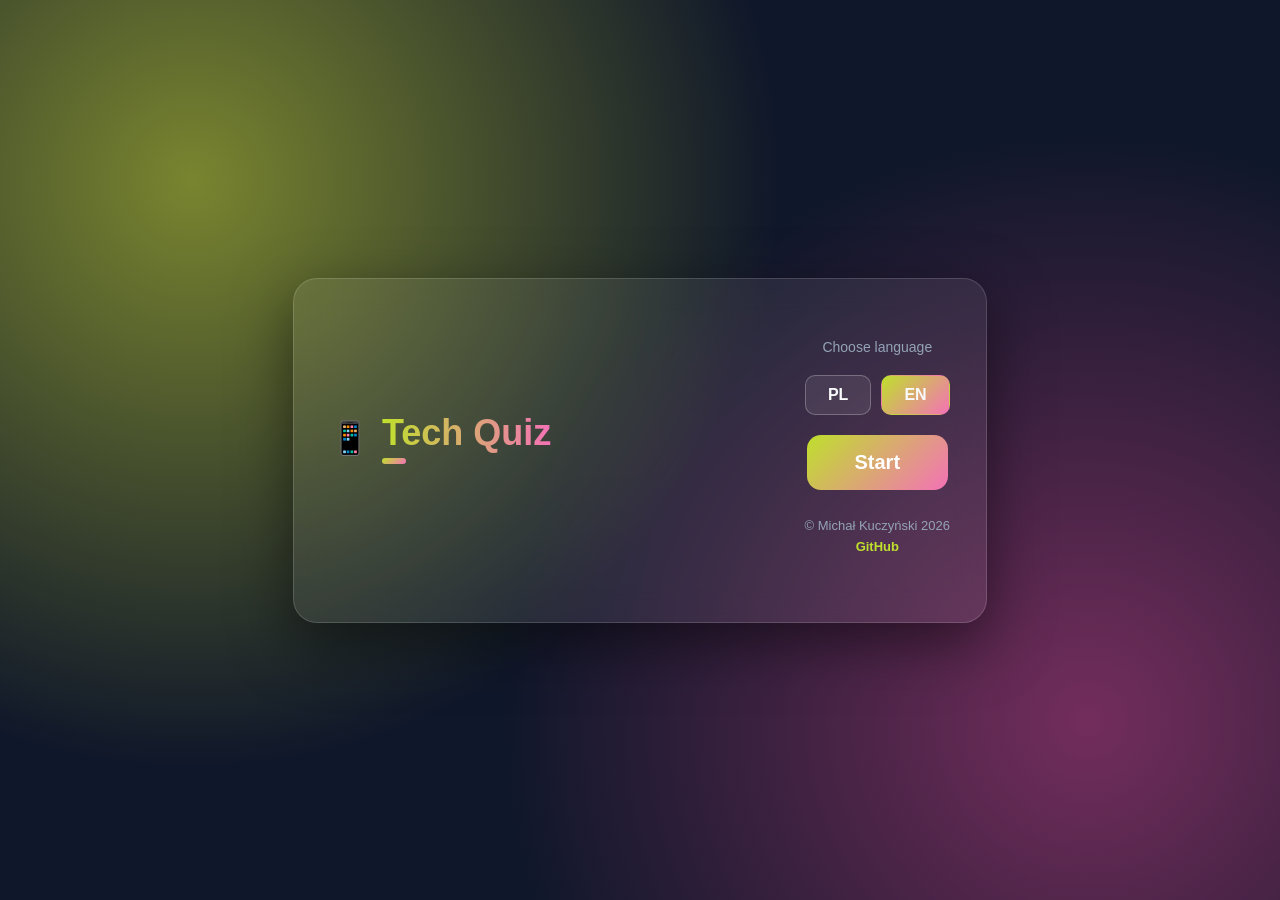
==== templates/index.html @ 8fba09e0 "Dodanie przycisku powrotu do menu głównego" ====
<!DOCTYPE html>
<!-- Informuje przeglądarkę, że to dokument HTML5 -->
<html lang="pl">
<head>
  <!-- Kodowanie znaków: dzięki temu działają polskie litery -->
  <meta charset="UTF-8">
  <!-- Dopasowuje stronę do szerokości ekranu telefonu -->
  <meta name="viewport" content="width=device-width, initial-scale=1">
  <!-- Tytuł widoczny na karcie przeglądarki -->
  <title>Quiz</title>
  <!-- Podpięcie pliku ze stylami (wygląd strony) -->
  <link rel="stylesheet" href="/static/style.css">
</head>
<body>

  <!-- Karta: główny pojemnik, w którym leży cały quiz -->
  <div class="card">

    <!-- ===== NAGŁÓWEK: logo, tytuł, licznik pytań i przyciski języka ===== -->
    <div class="top">
      <div class="logo-title">
        <!-- Ikonka telefonu obok tytułu (poza h1, żeby gradient jej nie zamalował) -->
        <span class="logo">📱</span>
        <div class="titles">
          <!-- Tytuł: tekst wpisuje JS na podstawie data-i18n (zależnie od języka) -->
          <h1 data-i18n="title"></h1>
          <!-- Liczba pytań w bazie: wypełnia JS po pobraniu danych z Flaska -->
          <p id="db-info"></p>
    </div>
   </div>
   <!-- ===== EKRAN STARTOWY: wybór języka i przycisk Start ===== -->
   <div id="start-screen">
   <!-- Napis "Wybierz język" (tekst wpisuje JS przez data-i18n) -->
   <p id="lang-label" data-i18n="chooseLang"></p>
    <!-- Przyciski języka; data-lang mówi JS, który język wybrać -->
     <div class="lang">
      <button data-lang="pl">PL</button>
     <button data-lang="en">EN</button>
  </div>
  <!-- Przycisk rozpoczynający quiz -->
  <button id="start-btn" data-i18n="start"></button>
  <!-- Stopka ekranu startowego: autor i link do GitHuba -->
<div class="footer">
  <span>© Michał Kuczyński 2026</span>
  <!-- Zamień adres w href na link do swojego repozytorium -->
  <a id="github-link" href="https://github.com/Yoshi9650"
     target="_blank" rel="noopener noreferrer">GitHub</a>
</div>
</div>
    </div>

    <!-- ===== EKRAN QUIZU: widoczny podczas gry ===== -->
    <div id="quiz" hidden>
      <!-- Przycisk pauzy (podczas pauzy jest ukryty razem z resztą quizu) -->
      <button id="pause-btn" data-i18n="pause"></button>
      <!-- Pasek postępu quizu (zewnętrzny pasek + wypełnienie, którym steruje JS) -->
      <div class="bar"><div id="bar-fill"></div></div>
      <!-- Napis "Pytanie X z Y", punkty i seria -->
      <p id="progress"></p>

      <!-- Odliczanie czasu: pasek i liczba sekund obok niego -->
      <div class="timer-row">
        <div class="timer"><div id="timer-fill"></div></div>
        <span id="timer-text"></span>
      </div>

      <!-- Treść pytania (wpisuje JS) -->
      <h2 id="question"></h2>
      <!-- Tu JS tworzy przyciski z odpowiedziami A, B, C -->
      <div id="answers"></div>

      <!-- Komunikat po odpowiedzi ("Dobrze!", "Czas minął!"); hidden = ukryty na starcie -->
      <p id="feedback" hidden></p>
      <!-- Wyjaśnienie odpowiedzi (jeśli pytanie je ma) -->
      <p id="explanation" hidden></p>
      <!-- Przycisk przejścia do następnego pytania, pokazywany po odpowiedzi -->
      <button id="next" hidden></button>
      <!-- Ekran pauzy: widoczny tylko wtedy, gdy quiz jest wstrzymany -->
      <div id="pause-screen" hidden>
       <h2 id="pause-title" data-i18n="paused"></h2>
        <button id="resume-btn" data-i18n="resume"></button>
        <!-- Powrót do menu głównego (ekran startowy z wyborem języka) -->
        <button id="restart-btn" data-i18n="restart"></button>
      </div>
    </div>

    <!-- ===== EKRAN KOŃCOWY: ukryty, JS pokazuje go po ostatnim pytaniu ===== -->
    <div id="end" hidden>
      <!-- Wynik końcowy -->
      <h2 id="result"></h2>
      <!-- Pole na imię; data-i18n-placeholder = podpowiedź w polu zależna od języka -->
      <input id="name" data-i18n-placeholder="namePlaceholder">
      <!-- Zapis wyniku do rankingu -->
      <button id="save" data-i18n="save"></button>
      <!-- Rozpoczęcie quizu od nowa -->
      <button id="again" data-i18n="again"></button>

      <!-- Ranking: lista numerowana (ol), wiersze dodaje JS -->
      <h3 data-i18n="ranking"></h3>
      <ol id="ranking"></ol>
    </div>

  </div>
  <!-- Koniec karty -->

  <!-- Skrypt na końcu body, bo musi się wykonać, gdy wszystkie elementy już istnieją -->
  <script src="/static/script.js"></script>
</body>
</html>
---- static/style.css ----
/* =====================================================
   ZMIENNE (kolory używane w całym pliku)
   Zmieniasz kolor tutaj, a zmienia się wszędzie, gdzie
   występuje var(--nazwa).
   ===================================================== */
:root {
  --tekst: #f8fafc;                 /* główny kolor tekstu (prawie biały) */
  --tekst-przyciemniony: #94a3b8;   /* tekst mniej ważny (szary) */
  --akcent-1: #bfe02c;              /* pierwszy kolor gradientu (limonkowy) */
  --akcent-2: #f472b6;              /* drugi kolor gradientu (różowy) */
  --dobry: #22c55e;                 /* zielony: dobra odpowiedź */
  --zly: #ef4444;                   /* czerwony: zła odpowiedź */
}
 
/* =====================================================
   TŁO STRONY I ROZMIESZCZENIE KARTY
   ===================================================== */
body {
  margin: 0;                  /* usuwa domyślny odstęp przeglądarki */
  min-height: 100vh;          /* strona co najmniej na całą wysokość okna */
  box-sizing: border-box;     /* padding wlicza się do wysokości, bez dodatkowego przewijania */
  padding: 24px;
  display: flex;              /* układ elastyczny, potrzebny do wyśrodkowania karty */
  align-items: center;        /* karta na środku w pionie */
  justify-content: center;    /* karta na środku w poziomie */
  font-family: "Segoe UI", Arial, sans-serif;   /* przeglądarka bierze pierwszą dostępną czcionkę */
  color: var(--tekst);
  /* Tło: dwie kolorowe poświaty (radial-gradient) na ciemnym kolorze bazowym */
  background:
    radial-gradient(circle at 15% 20%, rgba(209, 223, 52, 0.55), transparent 45%),
    radial-gradient(circle at 85% 80%, rgba(236, 72, 153, 0.45), transparent 45%),
    #0f172a;
  background-attachment: fixed;   /* tło stoi w miejscu przy przewijaniu */
}
 
/* =====================================================
   ANIMACJA WEJŚCIA
   Element wjeżdża z lekkiego przesunięcia w górę i staje się widoczny.
   Używana w wielu miejscach przez "animation: pojawianie ...".
   ===================================================== */
@keyframes pojawianie {
  from { opacity: 0; transform: translateY(15px); }
  to   { opacity: 1; transform: translateY(0); }
}
 
/* =====================================================
   KARTA (półprzezroczyste "szkło", w którym leży quiz)
   ===================================================== */
.card {
  width: 100%;
  max-width: 620px;                           /* na dużych ekranach karta nie jest szersza */
  padding: 36px;
  border-radius: 24px;                        /* zaokrąglone rogi */
  background: rgba(255, 255, 255, 0.07);      /* biały z przezroczystością 7% */
  border: 1px solid rgba(255, 255, 255, 0.15);
  backdrop-filter: blur(16px);                /* rozmywa to, co jest za kartą */
  -webkit-backdrop-filter: blur(16px);        /* wersja dla Safari */
  box-shadow: 0 20px 60px rgba(0, 0, 0, 0.5); /* cień pod kartą */
  animation: pojawianie 0.6s ease;
}
 
/* Tytuł z kolorowym gradientem w literach */
h1 {
  margin: 0 0 24px;
  font-size: 36px;
  background: linear-gradient(90deg, var(--akcent-1), var(--akcent-2));
  -webkit-background-clip: text;   /* przycina tło do kształtu liter */
  background-clip: text;
  color: transparent;              /* przezroczysty tekst, więc widać gradient */
}
 
/* =====================================================
   PASEK POSTĘPU QUIZU
   ===================================================== */
.bar {                              /* zewnętrzny, szary pasek */
  height: 10px;
  background: rgba(255, 255, 255, 0.12);
  border-radius: 999px;             /* bardzo duża wartość = całkiem okrągłe końce */
  overflow: hidden;                 /* wypełnienie nie wychodzi poza zaokrąglenie */
  margin-bottom: 14px;
}
#bar-fill {                         /* kolorowe wypełnienie, szerokością steruje JS */
  height: 100%;
  width: 0;
  background: linear-gradient(90deg, var(--akcent-1), var(--akcent-2));
  border-radius: 999px;
  transition: width 0.4s ease;      /* płynne wydłużanie paska */
}
 
/* Napis "Pytanie X z Y · punkty" */
#progress {
  color: var(--tekst-przyciemniony);
  margin: 0 0 8px;
  font-size: 14px;
}
 
/* =====================================================
   TREŚĆ PYTANIA
   ===================================================== */
#question {
  font-size: 24px;
  line-height: 1.35;                /* odstęp między liniami tekstu */
  margin: 8px 0 22px;
}
#question.anim {                    /* klasę "anim" dodaje JS przy każdym nowym pytaniu */
  animation: pojawianie 0.4s ease;
}
 
/* =====================================================
   PRZYCISKI Z ODPOWIEDZIAMI
   ===================================================== */
#answers {
  counter-reset: odp;               /* zerujemy licznik, dzięki któremu powstają litery A, B, C */
}
#answers button {
  counter-increment: odp;           /* każdy kolejny przycisk zwiększa licznik o 1 */
  display: flex;                    /* litera i tekst obok siebie */
  align-items: center;
  gap: 14px;                        /* odstęp między literą a tekstem */
  width: 100%;
  margin: 12px 0;
  padding: 14px 16px;
  font-size: 17px;
  text-align: left;
  color: var(--tekst);
  cursor: pointer;                  /* kursor w kształcie rączki */
  background: rgba(255, 255, 255, 0.07);
  border: 1px solid rgba(255, 255, 255, 0.2);
  border-radius: 14px;
  transition: background 0.2s, border-color 0.2s, transform 0.2s;  /* płynne zmiany przy najechaniu */
  animation: pojawianie 0.4s ease;
}
#answers button::before {           /* dodatkowy element przed tekstem: kółko z literą */
  content: counter(odp, upper-alpha);   /* 1 -> A, 2 -> B, 3 -> C */
  flex: none;                       /* kółko nie jest ściskane */
  width: 32px;
  height: 32px;
  display: flex;
  align-items: center;
  justify-content: center;
  border-radius: 50%;               /* 50% = idealne koło */
  font-weight: 700;
  background: linear-gradient(135deg, var(--akcent-1), var(--akcent-2));
}
#answers button:hover {             /* gdy mysz jest nad przyciskiem */
  background: rgba(255, 255, 255, 0.15);
  border-color: var(--akcent-1);
  transform: translateX(6px);       /* lekkie przesunięcie w prawo */
}
#answers button:active {            /* w momencie kliknięcia */
  transform: scale(0.98);           /* przycisk lekko się zmniejsza */
}
 
/* Kolory po udzieleniu odpowiedzi (klasy dodaje JS).
   Muszą stać PO regule :hover, żeby ją nadpisać. */
#answers button.good {
  background: rgba(34, 197, 94, 0.3);
  border-color: var(--dobry);
}
#answers button.bad {
  background: rgba(239, 68, 68, 0.3);
  border-color: var(--zly);
}
 
/* =====================================================
   EKRAN KOŃCOWY (wynik, imię, ranking)
   ===================================================== */
#result {
  font-size: 30px;
  margin-top: 0;
}
#end input {                        /* pole na imię */
  padding: 12px 14px;
  font-size: 16px;
  color: var(--tekst);
  background: rgba(255, 255, 255, 0.08);
  border: 1px solid rgba(255, 255, 255, 0.25);
  border-radius: 12px;
  margin: 0 8px 8px 0;
}
#end input::placeholder {           /* szary tekst podpowiedzi w polu */
  color: var(--tekst-przyciemniony);
}
#end button {                       /* przyciski "Zapisz wynik" i "Zagraj jeszcze raz" */
  padding: 12px 20px;
  font-size: 16px;
  color: white;
  cursor: pointer;
  border: none;
  border-radius: 12px;
  background: linear-gradient(135deg, var(--akcent-1), var(--akcent-2));
  transition: transform 0.2s, filter 0.2s;
}
#end button:hover {
  transform: translateY(-2px);      /* przycisk unosi się o 2 px */
  filter: brightness(1.1);          /* i robi się odrobinę jaśniejszy */
}
 
#ranking {
  padding-left: 22px;               /* miejsce na numery listy */
}
#ranking li {
  padding: 8px 0;
  border-bottom: 1px solid rgba(255, 255, 255, 0.1);   /* cienka linia między wynikami */
}
 
/* =====================================================
   PRZYCISK "DALEJ"
   ===================================================== */
#next {
  display: block;
  margin-top: 20px;
  margin-left: auto;                /* auto przesuwa przycisk na prawą stronę */
  padding: 12px 24px;
  font-size: 16px;
  color: white;
  cursor: pointer;
  border: none;
  border-radius: 12px;
  background: linear-gradient(135deg, var(--akcent-1), var(--akcent-2));
  transition: transform 0.2s, filter 0.2s;
  animation: pojawianie 0.3s ease;
}
#next:hover {
  transform: translateY(-2px);
  filter: brightness(1.1);
}
/* display: block nadpisuje atrybut hidden, więc trzeba go przywrócić ręcznie */
#next[hidden] {
  display: none;
}
 
/* =====================================================
   PASEK CZASU I WYŚWIETLACZ SEKUND
   ===================================================== */
.timer {                            /* zewnętrzny pasek czasu */
  height: 6px;
  background: rgba(255, 255, 255, 0.12);
  border-radius: 999px;
  overflow: hidden;
  margin-bottom: 16px;
}
#timer-fill {                       /* wypełnienie, szerokością steruje JS co 0,1 s */
  height: 100%;
  width: 100%;
  background: var(--akcent-2);
  border-radius: 999px;
  transition: width 0.1s linear;    /* linear = równomierne zmniejszanie bez rozpędzania */
}
 
/* =====================================================
   WYJAŚNIENIE ODPOWIEDZI
   ===================================================== */
#explanation {
  margin: 16px 0 0;
  padding: 12px 14px;
  border-radius: 12px;
  background: rgba(255, 255, 255, 0.08);
  border-left: 4px solid var(--akcent-1);   /* kolorowy pasek z lewej strony */
  animation: pojawianie 0.3s ease;
}
#explanation[hidden] {              /* ten sam powód co przy #next[hidden] */
  display: none;
}
 
/* Wiersz z paskiem czasu i liczbą sekund obok niego */
.timer-row {
  display: flex;
  align-items: center;
  gap: 12px;
  margin-bottom: 16px;
}
.timer-row .timer {                 /* pasek zajmuje całe wolne miejsce, odstęp robi .timer-row */
  flex: 1;
  margin-bottom: 0;
}
#timer-text {                       /* liczba sekund */
  min-width: 48px;
  text-align: right;
  font-weight: 700;
  font-variant-numeric: tabular-nums;   /* cyfry o stałej szerokości, więc tekst nie "skacze" */
}
#timer-fill.low {                   /* klasę "low" dodaje JS przy 5 s i mniej */
  background: var(--zly);
}
 
/* =====================================================
   KOMUNIKAT PO ODPOWIEDZI ("Dobrze!", "Czas minął!")
   ===================================================== */
#feedback {
  margin: 16px 0 0;
  font-size: 18px;
  font-weight: 600;
  animation: pojawianie 0.3s ease;
}
#feedback.good { color: #86efac; }   /* jasnozielony */
#feedback.bad  { color: #fca5a5; }   /* jasnoczerwony */
#feedback[hidden] {
  display: none;
}
 
/* =====================================================
   NAGŁÓWEK: tytuł po lewej, przyciski języka po prawej
   ===================================================== */
.top {
  display: flex;
  align-items: center;
  justify-content: space-between;   /* rozsuwa elementy na dwa końce */
  margin-bottom: 24px;
}
.top h1 {
  margin: 0;
}
 
/* Przyciski wyboru języka */
.lang {
  display: flex;
  gap: 6px;
}
.lang button {
  padding: 6px 12px;
  font-size: 14px;
  font-weight: 700;
  color: var(--tekst);
  cursor: pointer;
  background: rgba(255, 255, 255, 0.08);
  border: 1px solid rgba(255, 255, 255, 0.25);
  border-radius: 10px;
  transition: background 0.2s, border-color 0.2s;
}
.lang button:hover {
  background: rgba(255, 255, 255, 0.18);
}
.lang button.active {               /* aktualnie wybrany język (klasę dodaje JS) */
  background: linear-gradient(135deg, var(--akcent-1), var(--akcent-2));
  border-color: transparent;
}
 
/* Logo (telefon) obok bloku z tytułem */
.logo-title {
  display: flex;
  align-items: center;
  gap: 12px;
}
.logo {
  font-size: 32px;
}
 
/* Tytuł i plakietka z liczbą pytań jeden pod drugim */
.titles {
  display: flex;
  flex-direction: column;           /* elementy w kolumnie zamiast w rzędzie */
  gap: 4px;
}
.titles h1 {
  margin: 0;
}
 
/* Plakietka z liczbą pytań w bazie */
#db-info {
  margin: 0;
  width: fit-content;               /* szerokość dopasowana do napisu */
  padding: 3px 12px;
  font-size: 13px;
  font-weight: 700;
  color: white;
  border-radius: 999px;             /* kształt pigułki */
  background: linear-gradient(135deg, var(--akcent-1), var(--akcent-2));
}

/* =====================================================
   EKRAN STARTOWY
   ===================================================== */
#start-screen {
  display: flex;
  flex-direction: column;     /* elementy jeden pod drugim */
  align-items: center;        /* wyśrodkowane w poziomie */
  gap: 20px;
  padding: 24px 0 8px;
  animation: pojawianie 0.4s ease;
}
/* display: flex nadpisuje atrybut hidden, więc trzeba go przywrócić ręcznie */
#start-screen[hidden] {
  display: none;
}

/* Napis "Wybierz język" */
#lang-label {
  margin: 0;
  font-size: 14px;
  color: var(--tekst-przyciemniony);
}

/* Przyciski języka na ekranie startowym są większe niż w dawnym nagłówku */
#start-screen .lang {
  gap: 10px;
}
#start-screen .lang button {
  padding: 10px 22px;
  font-size: 16px;
}

/* Duży przycisk Start */
#start-btn, #resume-btn {
  padding: 16px 48px;
  font-size: 20px;
  font-weight: 700;
  color: white;
  cursor: pointer;
  border: none;
  border-radius: 14px;
  background: linear-gradient(135deg, var(--akcent-1), var(--akcent-2));
  transition: transform 0.2s, filter 0.2s;
}
#start-btn:hover, #resume-btn:hover {
  transform: translateY(-2px) scale(1.03);   /* unosi się i lekko rośnie */
  filter: brightness(1.1);                   /* robi się jaśniejszy */
}

/* =====================================================
   PAUZA
   ===================================================== */

/* Mały przycisk pauzy w prawym górnym rogu quizu */
#pause-btn {
  display: block;
  margin: 0 0 16px auto;          /* auto przesuwa przycisk na prawą stronę */
  padding: 6px 14px;
  font-size: 14px;
  font-weight: 700;
  color: var(--tekst);
  cursor: pointer;
  background: rgba(255, 255, 255, 0.08);
  border: 1px solid rgba(255, 255, 255, 0.25);
  border-radius: 10px;
  transition: background 0.2s;
}
#pause-btn:hover {
  background: rgba(255, 255, 255, 0.18);
}

/* Gdy quiz ma klasę "paused" (dodaje ją JS), ukrywamy wszystko oprócz ekranu pauzy.
   Dzięki temu nie widać pytania ani odpowiedzi. */
#quiz.paused > *:not(#pause-screen) {
  display: none;
}

/* Ekran pauzy */
#pause-screen {
  display: flex;
  flex-direction: column;
  align-items: center;
  gap: 16px;
  padding: 40px 0;
  animation: pojawianie 0.3s ease;
}
#pause-screen[hidden] {            /* display: flex nadpisuje hidden, więc przywracamy je ręcznie */
  display: none;
}
#pause-title {
  margin: 0;
  font-size: 28px;
}

/* =====================================================
   STOPKA EKRANU STARTOWEGO (autor i link do GitHuba)
   ===================================================== */
.footer {
  display: flex;
  flex-direction: column;
  align-items: center;
  gap: 6px;
  margin-top: 8px;
  font-size: 13px;
  color: var(--tekst-przyciemniony);
}
.footer a {
  color: var(--akcent-1);
  font-weight: 700;
  text-decoration: none;
}
.footer a:hover {
  text-decoration: underline;     /* podkreślenie po najechaniu */
}

/* Przycisk powrotu do menu w pauzie (sama ramka, żeby nie przyćmiewał "Wznów") */
#restart-btn {
  padding: 10px 28px;
  font-size: 16px;
  font-weight: 700;
  color: var(--tekst);
  cursor: pointer;
  background: rgba(255, 255, 255, 0.08);
  border: 1px solid rgba(255, 255, 255, 0.25);
  border-radius: 12px;
  transition: background 0.2s, border-color 0.2s;
}
#restart-btn:hover {
  background: rgba(255, 255, 255, 0.18);
  border-color: var(--zly);
}
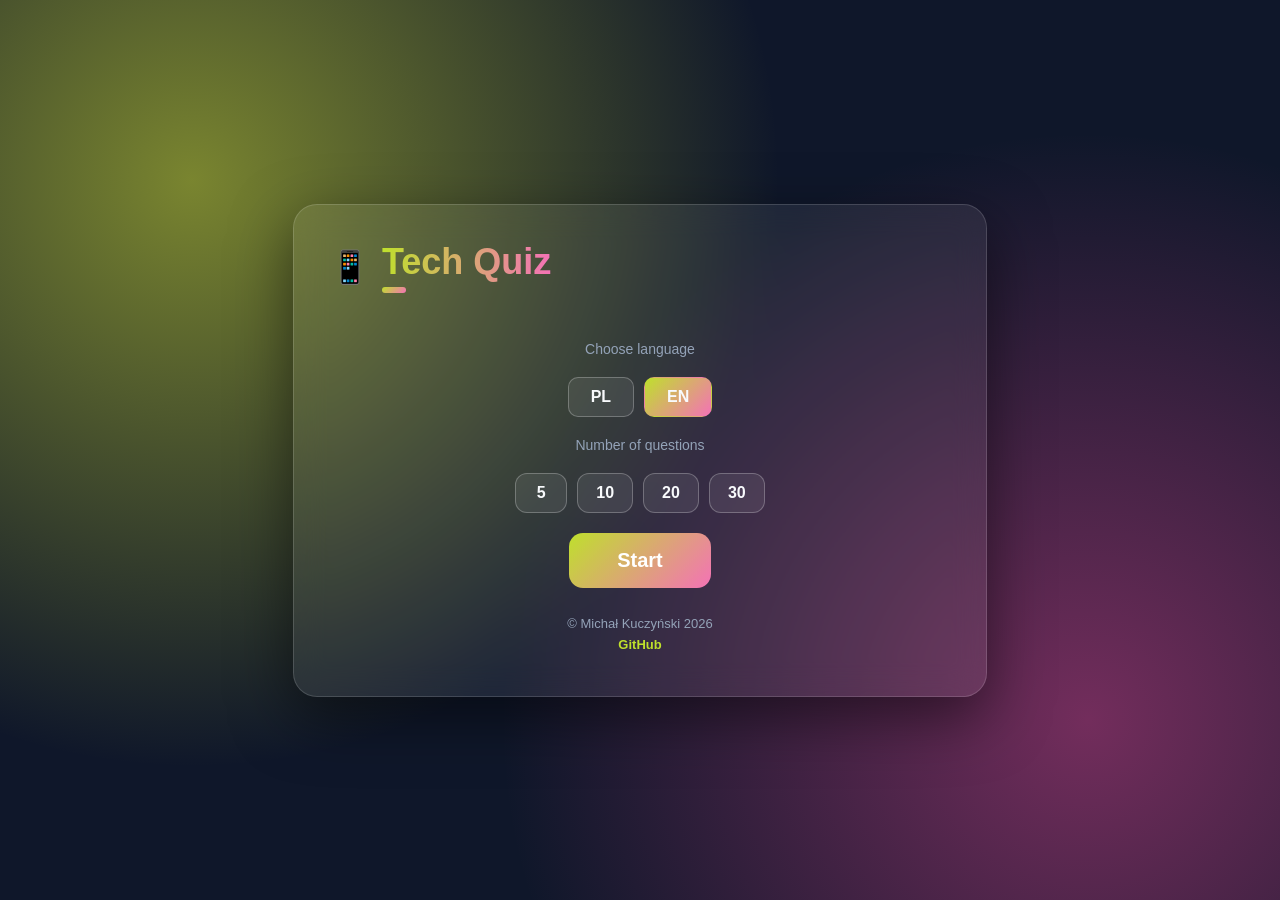
==== commit d781dccd: "Dodanie pakietów pytań (5, 10, 20, 30)" ====
--- a/templates/index.html
+++ b/templates/index.html
@@ -16,43 +16,57 @@
   <!-- Karta: główny pojemnik, w którym leży cały quiz -->
   <div class="card">
 
-    <!-- ===== NAGŁÓWEK: logo, tytuł, licznik pytań i przyciski języka ===== -->
+    <!-- ===== NAGŁÓWEK: logo, tytuł wybranego quizu i liczba pytań w bazie ===== -->
     <div class="top">
       <div class="logo-title">
         <!-- Ikonka telefonu obok tytułu (poza h1, żeby gradient jej nie zamalował) -->
         <span class="logo">📱</span>
         <div class="titles">
-          <!-- Tytuł: tekst wpisuje JS na podstawie data-i18n (zależnie od języka) -->
-          <h1 data-i18n="title"></h1>
-          <!-- Liczba pytań w bazie: wypełnia JS po pobraniu danych z Flaska -->
+          <!-- Tytuł: wpisuje JS (nazwa wybranego quizu w wybranym języku) -->
+          <h1 id="main-title" data-i18n="title"></h1>
+          <!-- Liczba pytań w bazie wybranego quizu: wypełnia JS -->
           <p id="db-info"></p>
+        </div>
+      </div>
     </div>
-   </div>
-   <!-- ===== EKRAN STARTOWY: wybór języka i przycisk Start ===== -->
-   <div id="start-screen">
-   <!-- Napis "Wybierz język" (tekst wpisuje JS przez data-i18n) -->
-   <p id="lang-label" data-i18n="chooseLang"></p>
-    <!-- Przyciski języka; data-lang mówi JS, który język wybrać -->
-     <div class="lang">
-      <button data-lang="pl">PL</button>
-     <button data-lang="en">EN</button>
-  </div>
-  <!-- Przycisk rozpoczynający quiz -->
-  <button id="start-btn" data-i18n="start"></button>
-  <!-- Stopka ekranu startowego: autor i link do GitHuba -->
-<div class="footer">
-  <span>© Michał Kuczyński 2026</span>
-  <!-- Zamień adres w href na link do swojego repozytorium -->
-  <a id="github-link" href="https://github.com/Yoshi9650"
-     target="_blank" rel="noopener noreferrer">GitHub</a>
-</div>
-</div>
+
+    <!-- ===== EKRAN STARTOWY: język, quiz, liczba pytań i przycisk Start ===== -->
+    <div id="start-screen">
+      <!-- Wybór języka; data-lang mówi JS, który język wybrać -->
+      <p id="lang-label" data-i18n="chooseLang"></p>
+      <div class="lang">
+        <button data-lang="pl">PL</button>
+        <button data-lang="en">EN</button>
+      </div>
+
+      <!-- Wybór quizu: ukryty, dopóki jest tylko jeden quiz.
+           Przyciski dodaje JS na podstawie listy z serwera (/api/quizzes) -->
+      <div id="quiz-picker" hidden>
+        <p data-i18n="chooseQuiz"></p>
+        <div id="quiz-buttons" class="choices"></div>
+      </div>
+
+      <!-- Wybór liczby pytań (5, 10, 20, 30); przyciski dodaje JS -->
+      <p data-i18n="choosePack"></p>
+      <div id="pack-buttons" class="choices"></div>
+
+      <!-- Przycisk rozpoczynający quiz -->
+      <button id="start-btn" data-i18n="start"></button>
+
+      <!-- Stopka: autor i link do GitHuba -->
+      <div class="footer">
+        <span>© Michał Kuczyński 2026</span>
+        <!-- Zamień adres w href na link do swojego repozytorium -->
+        <a id="github-link" href="https://github.com/TWOJ-LOGIN/TWOJ-REPO"
+           target="_blank" rel="noopener noreferrer">GitHub</a>
+      </div>
     </div>
 
     <!-- ===== EKRAN QUIZU: widoczny podczas gry ===== -->
     <div id="quiz" hidden>
-      <!-- Przycisk pauzy (podczas pauzy jest ukryty razem z resztą quizu) -->
+      <!-- Przycisk pauzy (podczas pauzy ukryty razem z resztą quizu) -->
       <button id="pause-btn" data-i18n="pause"></button>
+
       <!-- Pasek postępu quizu (zewnętrzny pasek + wypełnienie, którym steruje JS) -->
       <div class="bar"><div id="bar-fill"></div></div>
       <!-- Napis "Pytanie X z Y", punkty i seria -->
@@ -69,17 +83,18 @@
       <!-- Tu JS tworzy przyciski z odpowiedziami A, B, C -->
       <div id="answers"></div>
 
-      <!-- Komunikat po odpowiedzi ("Dobrze!", "Czas minął!"); hidden = ukryty na starcie -->
+      <!-- Komunikat po odpowiedzi; hidden = ukryty na starcie -->
       <p id="feedback" hidden></p>
       <!-- Wyjaśnienie odpowiedzi (jeśli pytanie je ma) -->
       <p id="explanation" hidden></p>
       <!-- Przycisk przejścia do następnego pytania, pokazywany po odpowiedzi -->
       <button id="next" hidden></button>
+
       <!-- Ekran pauzy: widoczny tylko wtedy, gdy quiz jest wstrzymany -->
       <div id="pause-screen" hidden>
-       <h2 id="pause-title" data-i18n="paused"></h2>
+        <h2 id="pause-title" data-i18n="paused"></h2>
         <button id="resume-btn" data-i18n="resume"></button>
-        <!-- Powrót do menu głównego (ekran startowy z wyborem języka) -->
+        <!-- Powrót do menu głównego (ekran startowy) -->
         <button id="restart-btn" data-i18n="restart"></button>
       </div>
     </div>
@@ -90,13 +105,14 @@
       <h2 id="result"></h2>
       <!-- Pole na imię; data-i18n-placeholder = podpowiedź w polu zależna od języka -->
       <input id="name" data-i18n-placeholder="namePlaceholder">
-      <!-- Zapis wyniku do rankingu -->
+      <!-- Zapis wyniku do rankingu (można zapisać tylko raz na partię) -->
       <button id="save" data-i18n="save"></button>
-      <!-- Rozpoczęcie quizu od nowa -->
+      <!-- Powrót do ekranu startowego -->
       <button id="again" data-i18n="again"></button>
 
-      <!-- Ranking: lista numerowana (ol), wiersze dodaje JS -->
-      <h3 data-i18n="ranking"></h3>
+      <!-- Ranking: nagłówek z liczbą pytań pakietu, zakładki pakietów i lista wyników -->
+      <h3 id="rank-title"></h3>
+      <div id="rank-tabs" class="choices"></div>
       <ol id="ranking"></ol>
     </div>
 
@@ -106,4 +122,4 @@
   <!-- Skrypt na końcu body, bo musi się wykonać, gdy wszystkie elementy już istnieją -->
   <script src="/static/script.js"></script>
 </body>
-</html>+</html>
--- a/static/style.css
+++ b/static/style.css
@@ -498,4 +498,108 @@
 #restart-btn:hover {
   background: rgba(255, 255, 255, 0.18);
   border-color: var(--zly);
+}
+
+/* Zablokowany formularz zapisu (po zapisaniu wyniku) */
+#end input:disabled {
+  opacity: 0.6;
+  cursor: not-allowed;       /* kursor w kształcie zakazu */
+}
+#end button:disabled,
+#end button:disabled:hover {
+  opacity: 0.6;
+  cursor: not-allowed;
+  transform: none;           /* wyłącza efekt unoszenia z :hover */
+  filter: none;
+}
+
+/* =====================================================
+   WYBÓR QUIZU I PAKIETU PYTAŃ (ekran startowy)
+   oraz ZAKŁADKI PAKIETÓW nad tabelą wyników
+   ===================================================== */
+ 
+/* Wybór quizu: napis + przyciski jeden pod drugim */
+#quiz-picker {
+  display: flex;
+  flex-direction: column;
+  align-items: center;
+  gap: 10px;
+}
+#quiz-picker[hidden] {             /* display: flex nadpisuje hidden, więc przywracamy je ręcznie */
+  display: none;
+}
+ 
+/* Napisy nad wyborem (język, quiz, liczba pytań) */
+#start-screen p {
+  margin: 0;
+  font-size: 14px;
+  color: var(--tekst-przyciemniony);
+}
+ 
+/* Rząd przycisków wyboru (quiz, pakiet, zakładki rankingu) */
+.choices {
+  display: flex;
+  flex-wrap: wrap;                 /* na wąskim ekranie przyciski przechodzą do nowej linii */
+  justify-content: center;
+  gap: 10px;
+}
+ 
+/* Wygląd przycisku wyboru.
+   Drugi selektor (#end .choices button) jest potrzebny, bo reguła "#end button"
+   z ekranu końcowego ma wyższy priorytet i bez niego zakładki wyglądałyby jak duże przyciski. */
+.choices button,
+#end .choices button {
+  min-width: 52px;
+  padding: 10px 18px;
+  font-size: 16px;
+  font-weight: 700;
+  color: var(--tekst);
+  cursor: pointer;
+  background: rgba(255, 255, 255, 0.08);
+  border: 1px solid rgba(255, 255, 255, 0.25);
+  border-radius: 12px;
+  transition: background 0.2s, border-color 0.2s, transform 0.2s;
+}
+ 
+/* Najechanie myszką (tylko na przyciskach, które nie są wyłączone) */
+.choices button:hover:not(:disabled),
+#end .choices button:hover:not(:disabled) {
+  background: rgba(255, 255, 255, 0.18);
+  transform: translateY(-2px);
+  filter: none;
+}
+ 
+/* Wybrana opcja: gradient jak w przycisku języka */
+.choices button.active,
+#end .choices button.active {
+  background: linear-gradient(135deg, var(--akcent-1), var(--akcent-2));
+  border-color: transparent;
+}
+ 
+/* Opcja niedostępna (np. pakiet większy niż liczba pytań w quizie) */
+.choices button:disabled,
+#end .choices button:disabled {
+  opacity: 0.35;
+  cursor: not-allowed;
+}
+ 
+/* Zakładki pakietów nad tabelą wyników: wyrównane do lewej, mniejsze */
+#rank-tabs {
+  justify-content: flex-start;
+  margin: 8px 0 12px;
+}
+#end #rank-tabs button {
+  padding: 6px 14px;
+  font-size: 14px;
+}
+ 
+/* Nagłówek tabeli wyników */
+#rank-title {
+  margin: 20px 0 0;
+}
+ 
+/* Informacja, gdy w danym pakiecie nie ma jeszcze wyników */
+#ranking li.empty {
+  list-style: none;                /* bez numeru przy komunikacie */
+  color: var(--tekst-przyciemniony);
 }
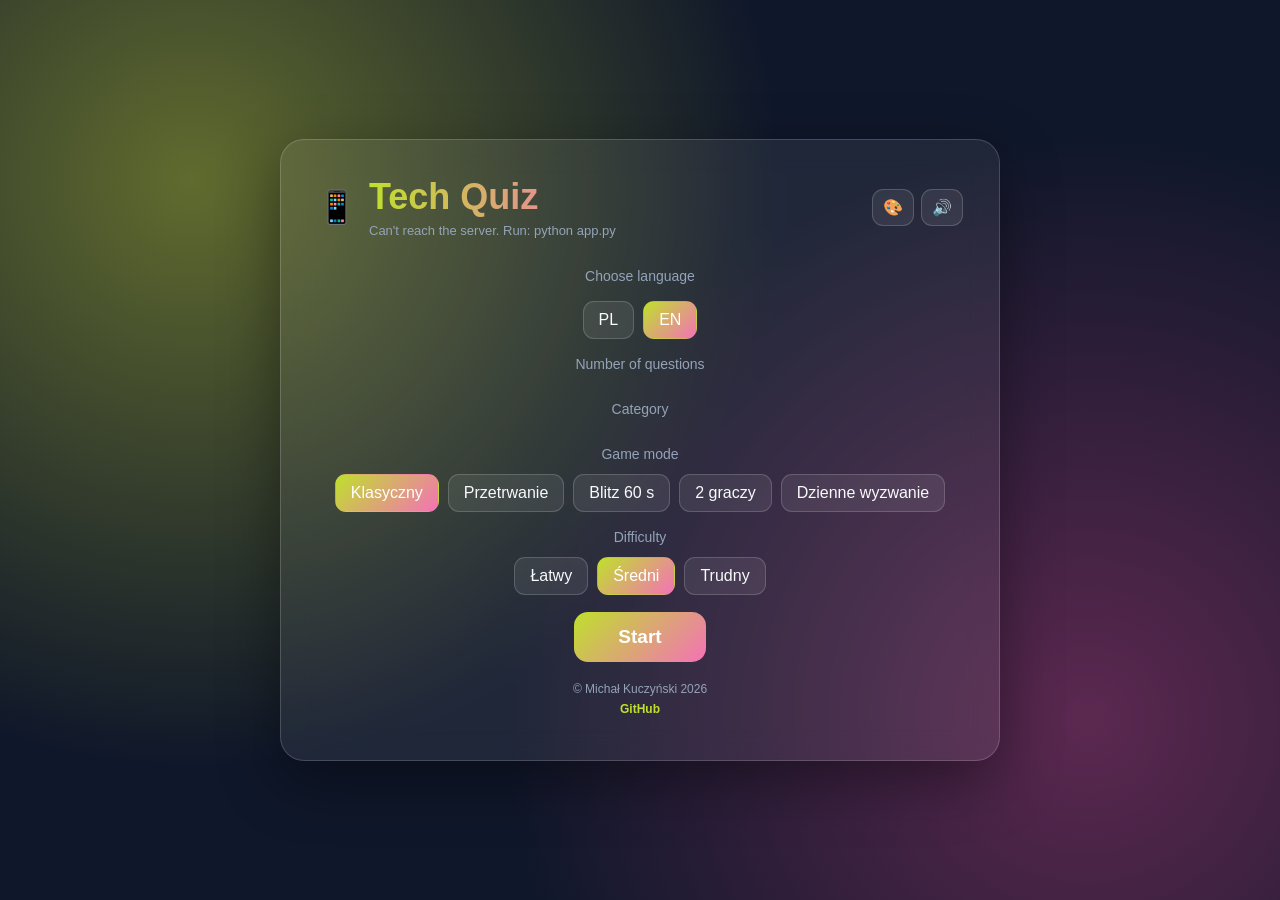
==== commit c7444a18: "Całkowita rekonstrukcja kodu dodającego nowe funkcje" ====
--- a/templates/index.html
+++ b/templates/index.html
@@ -1,125 +1,220 @@
 <!DOCTYPE html>
-<!-- Informuje przeglądarkę, że to dokument HTML5 -->
 <html lang="pl">
-<head>
-  <!-- Kodowanie znaków: dzięki temu działają polskie litery -->
-  <meta charset="UTF-8">
-  <!-- Dopasowuje stronę do szerokości ekranu telefonu -->
-  <meta name="viewport" content="width=device-width, initial-scale=1">
-  <!-- Tytuł widoczny na karcie przeglądarki -->
-  <title>Quiz</title>
-  <!-- Podpięcie pliku ze stylami (wygląd strony) -->
-  <link rel="stylesheet" href="/static/style.css">
-</head>
-<body>
-
-  <!-- Karta: główny pojemnik, w którym leży cały quiz -->
+ <head>
+  <meta charset="utf-8"/>
+  <meta content="width=device-width, initial-scale=1" name="viewport"/>
+  <meta content="#111827" name="theme-color"/>
+  <title>
+   Quiz
+  </title>
+  <link href="/static/style.css" rel="stylesheet"/>
+ </head>
+ <body>
   <div class="card">
-
-    <!-- ===== NAGŁÓWEK: logo, tytuł wybranego quizu i liczba pytań w bazie ===== -->
-    <div class="top">
-      <div class="logo-title">
-        <!-- Ikonka telefonu obok tytułu (poza h1, żeby gradient jej nie zamalował) -->
-        <span class="logo">📱</span>
-        <div class="titles">
-          <!-- Tytuł: wpisuje JS (nazwa wybranego quizu w wybranym języku) -->
-          <h1 id="main-title" data-i18n="title"></h1>
-          <!-- Liczba pytań w bazie wybranego quizu: wypełnia JS -->
-          <p id="db-info"></p>
-        </div>
+   <header class="top">
+    <div class="logo-title">
+     <span class="logo">
+      📱
+     </span>
+     <div class="titles">
+      <h1 data-i18n="title" id="main-title">
+       Quiz o technologii
+      </h1>
+      <p id="db-info">
+      </p>
+     </div>
+    </div>
+    <div class="top-actions">
+     <button class="small-btn" id="theme-btn" title="Motyw" type="button">
+      🎨
+     </button>
+     <button class="small-btn" id="sound-btn" title="D&zacute;wi&eogon;k" type="button">
+      🔊
+     </button>
+    </div>
+   </header>
+   <section id="start-screen">
+    <p data-i18n="chooseLang" id="lang-label">
+     Wybierz j&eogon;zyk
+    </p>
+    <div class="lang">
+     <button data-lang="pl" type="button">
+      PL
+     </button>
+     <button data-lang="en" type="button">
+      EN
+     </button>
+    </div>
+    <div hidden="" id="quiz-picker">
+     <p data-i18n="chooseQuiz">
+      Wybierz quiz
+     </p>
+     <div class="choices" id="quiz-buttons">
+     </div>
+    </div>
+    <div class="field-group">
+     <p data-i18n="choosePack">
+      Liczba pyta&nacute;
+     </p>
+     <div class="choices" id="pack-buttons">
+     </div>
+    </div>
+    <div class="field-group">
+     <p data-i18n="chooseCategory">
+      Kategoria
+     </p>
+     <div class="choices" id="category-buttons">
+     </div>
+    </div>
+    <div class="field-group">
+     <p data-i18n="chooseMode">
+      Tryb gry
+     </p>
+     <div class="choices" id="mode-buttons">
+      <button class="active" data-mode="classic" type="button">
+       Klasyczny
+      </button>
+      <button data-mode="survival" type="button">
+       Przetrwanie
+      </button>
+      <button data-mode="blitz" type="button">
+       Blitz 60 s
+      </button>
+      <button data-mode="duel" type="button">
+       2 graczy
+      </button>
+      <button data-mode="daily" type="button">
+       Dzienne wyzwanie
+      </button>
+     </div>
+    </div>
+    <div class="field-group">
+     <p data-i18n="chooseDifficulty">
+      Trudno&sacute;&cacute;
+     </p>
+     <div class="choices" id="difficulty-buttons">
+      <button data-difficulty="easy" type="button">
+       &Lstrok;atwy
+      </button>
+      <button class="active" data-difficulty="medium" type="button">
+       &Sacute;redni
+      </button>
+      <button data-difficulty="hard" type="button">
+       Trudny
+      </button>
+     </div>
+    </div>
+    <div class="player-config" hidden="" id="players-config">
+     <label>
+      <span data-i18n="player1">
+       Gracz 1
+      </span>
+      <input id="player1-name" maxlength="24" placeholder="Gracz 1"/>
+     </label>
+     <label>
+      <span data-i18n="player2">
+       Gracz 2
+      </span>
+      <input id="player2-name" maxlength="24" placeholder="Gracz 2"/>
+     </label>
+    </div>
+    <button data-i18n="start" id="start-btn" type="button">
+     Start
+    </button>
+    <div class="footer">
+     <span>
+      &copy; Micha&lstrok; Kuczy&nacute;ski 2026
+     </span>
+     <a href="https://github.com/TWOJ-LOGIN/TWOJ-REPO" id="github-link" rel="noopener noreferrer" target="_blank">
+      GitHub
+     </a>
+    </div>
+   </section>
+   <section hidden="" id="quiz">
+    <div class="quiz-toolbar">
+     <span id="mode-label">
+     </span>
+     <button data-i18n="pause" id="pause-btn" type="button">
+      ⏸ Pauza
+     </button>
+    </div>
+    <div class="bar">
+     <div id="bar-fill">
+     </div>
+    </div>
+    <p id="progress">
+    </p>
+    <div class="timer-row">
+     <div class="timer">
+      <div id="timer-fill">
       </div>
-    </div>
-
-    <!-- ===== EKRAN STARTOWY: język, quiz, liczba pytań i przycisk Start ===== -->
-    <div id="start-screen">
-      <!-- Wybór języka; data-lang mówi JS, który język wybrać -->
-      <p id="lang-label" data-i18n="chooseLang"></p>
-      <div class="lang">
-        <button data-lang="pl">PL</button>
-        <button data-lang="en">EN</button>
-      </div>
-
-      <!-- Wybór quizu: ukryty, dopóki jest tylko jeden quiz.
-           Przyciski dodaje JS na podstawie listy z serwera (/api/quizzes) -->
-      <div id="quiz-picker" hidden>
-        <p data-i18n="chooseQuiz"></p>
-        <div id="quiz-buttons" class="choices"></div>
-      </div>
-
-      <!-- Wybór liczby pytań (5, 10, 20, 30); przyciski dodaje JS -->
-      <p data-i18n="choosePack"></p>
-      <div id="pack-buttons" class="choices"></div>
-
-      <!-- Przycisk rozpoczynający quiz -->
-      <button id="start-btn" data-i18n="start"></button>
-
-      <!-- Stopka: autor i link do GitHuba -->
-      <div class="footer">
-        <span>© Michał Kuczyński 2026</span>
-        <!-- Zamień adres w href na link do swojego repozytorium -->
-        <a id="github-link" href="https://github.com/TWOJ-LOGIN/TWOJ-REPO"
-           target="_blank" rel="noopener noreferrer">GitHub</a>
-      </div>
-    </div>
-
-    <!-- ===== EKRAN QUIZU: widoczny podczas gry ===== -->
-    <div id="quiz" hidden>
-      <!-- Przycisk pauzy (podczas pauzy ukryty razem z resztą quizu) -->
-      <button id="pause-btn" data-i18n="pause"></button>
-
-      <!-- Pasek postępu quizu (zewnętrzny pasek + wypełnienie, którym steruje JS) -->
-      <div class="bar"><div id="bar-fill"></div></div>
-      <!-- Napis "Pytanie X z Y", punkty i seria -->
-      <p id="progress"></p>
-
-      <!-- Odliczanie czasu: pasek i liczba sekund obok niego -->
-      <div class="timer-row">
-        <div class="timer"><div id="timer-fill"></div></div>
-        <span id="timer-text"></span>
-      </div>
-
-      <!-- Treść pytania (wpisuje JS) -->
-      <h2 id="question"></h2>
-      <!-- Tu JS tworzy przyciski z odpowiedziami A, B, C -->
-      <div id="answers"></div>
-
-      <!-- Komunikat po odpowiedzi; hidden = ukryty na starcie -->
-      <p id="feedback" hidden></p>
-      <!-- Wyjaśnienie odpowiedzi (jeśli pytanie je ma) -->
-      <p id="explanation" hidden></p>
-      <!-- Przycisk przejścia do następnego pytania, pokazywany po odpowiedzi -->
-      <button id="next" hidden></button>
-
-      <!-- Ekran pauzy: widoczny tylko wtedy, gdy quiz jest wstrzymany -->
-      <div id="pause-screen" hidden>
-        <h2 id="pause-title" data-i18n="paused"></h2>
-        <button id="resume-btn" data-i18n="resume"></button>
-        <!-- Powrót do menu głównego (ekran startowy) -->
-        <button id="restart-btn" data-i18n="restart"></button>
-      </div>
-    </div>
-
-    <!-- ===== EKRAN KOŃCOWY: ukryty, JS pokazuje go po ostatnim pytaniu ===== -->
-    <div id="end" hidden>
-      <!-- Wynik końcowy -->
-      <h2 id="result"></h2>
-      <!-- Pole na imię; data-i18n-placeholder = podpowiedź w polu zależna od języka -->
-      <input id="name" data-i18n-placeholder="namePlaceholder">
-      <!-- Zapis wyniku do rankingu (można zapisać tylko raz na partię) -->
-      <button id="save" data-i18n="save"></button>
-      <!-- Powrót do ekranu startowego -->
-      <button id="again" data-i18n="again"></button>
-
-      <!-- Ranking: nagłówek z liczbą pytań pakietu, zakładki pakietów i lista wyników -->
-      <h3 id="rank-title"></h3>
-      <div id="rank-tabs" class="choices"></div>
-      <ol id="ranking"></ol>
-    </div>
-
+     </div>
+     <span id="timer-text">
+     </span>
+    </div>
+    <div class="lifelines" id="lifelines">
+     <button id="fifty-btn" type="button">
+      🌓 50/50
+     </button>
+     <button id="time-btn" type="button">
+      ⏱ +10 s
+     </button>
+    </div>
+    <h2 id="question">
+    </h2>
+    <img alt="" hidden="" id="question-image"/>
+    <div id="answers">
+    </div>
+    <p hidden="" id="feedback">
+    </p>
+    <p hidden="" id="explanation">
+    </p>
+    <div aria-live="polite" class="badge-live" id="badge-live">
+    </div>
+    <button hidden="" id="next" type="button">
+    </button>
+    <div hidden="" id="pause-screen">
+     <h2 data-i18n="paused" id="pause-title">
+      Pauza
+     </h2>
+     <button data-i18n="resume" id="resume-btn" type="button">
+      ▶ Wzn&oacute;w
+     </button>
+     <button data-i18n="restart" id="restart-btn" type="button">
+      &orarr; Wr&oacute;&cacute; do menu
+     </button>
+    </div>
+   </section>
+   <section hidden="" id="end">
+    <div aria-hidden="true" id="confetti">
+    </div>
+    <h2 id="result">
+    </h2>
+    <div class="badges" id="badges">
+    </div>
+    <div hidden="" id="duel-result">
+    </div>
+    <label class="name-label">
+     <span data-i18n="namePlaceholder">
+      Twoje imi&eogon;
+     </span>
+     <input data-i18n-placeholder="namePlaceholder" id="name" maxlength="40" placeholder="Twoje imi&eogon;"/>
+    </label>
+    <button data-i18n="save" id="save" type="button">
+     Zapisz wynik
+    </button>
+    <button data-i18n="again" id="again" type="button">
+     Zagraj jeszcze raz
+    </button>
+    <h3 id="rank-title">
+    </h3>
+    <div class="choices" id="rank-tabs">
+    </div>
+    <ol id="ranking">
+    </ol>
+   </section>
   </div>
-  <!-- Koniec karty -->
-
-  <!-- Skrypt na końcu body, bo musi się wykonać, gdy wszystkie elementy już istnieją -->
-  <script src="/static/script.js"></script>
-</body>
+  <script src="/static/script.js">
+  </script>
+ </body>
 </html>
--- a/static/style.css
+++ b/static/style.css
@@ -1,605 +1,589 @@
-/* =====================================================
-   ZMIENNE (kolory używane w całym pliku)
-   Zmieniasz kolor tutaj, a zmienia się wszędzie, gdzie
-   występuje var(--nazwa).
-   ===================================================== */
 :root {
-  --tekst: #f8fafc;                 /* główny kolor tekstu (prawie biały) */
-  --tekst-przyciemniony: #94a3b8;   /* tekst mniej ważny (szary) */
-  --akcent-1: #bfe02c;              /* pierwszy kolor gradientu (limonkowy) */
-  --akcent-2: #f472b6;              /* drugi kolor gradientu (różowy) */
-  --dobry: #22c55e;                 /* zielony: dobra odpowiedź */
-  --zly: #ef4444;                   /* czerwony: zła odpowiedź */
-}
- 
-/* =====================================================
-   TŁO STRONY I ROZMIESZCZENIE KARTY
-   ===================================================== */
+  --text:#f8fafc;
+  --muted:#94a3b8;
+  --accent1:#bfe02c;
+  --accent2:#f472b6;
+  --good:#22c55e;
+  --bad:#ef4444;
+  --panel:rgba(255,255,255,.07);
+  --border:rgba(255,255,255,.17);
+  --base:#0f172a
+}
+* {
+  box-sizing:border-box
+}
 body {
-  margin: 0;                  /* usuwa domyślny odstęp przeglądarki */
-  min-height: 100vh;          /* strona co najmniej na całą wysokość okna */
-  box-sizing: border-box;     /* padding wlicza się do wysokości, bez dodatkowego przewijania */
-  padding: 24px;
-  display: flex;              /* układ elastyczny, potrzebny do wyśrodkowania karty */
-  align-items: center;        /* karta na środku w pionie */
-  justify-content: center;    /* karta na środku w poziomie */
-  font-family: "Segoe UI", Arial, sans-serif;   /* przeglądarka bierze pierwszą dostępną czcionkę */
-  color: var(--tekst);
-  /* Tło: dwie kolorowe poświaty (radial-gradient) na ciemnym kolorze bazowym */
-  background:
-    radial-gradient(circle at 15% 20%, rgba(209, 223, 52, 0.55), transparent 45%),
-    radial-gradient(circle at 85% 80%, rgba(236, 72, 153, 0.45), transparent 45%),
-    #0f172a;
-  background-attachment: fixed;   /* tło stoi w miejscu przy przewijaniu */
-}
- 
-/* =====================================================
-   ANIMACJA WEJŚCIA
-   Element wjeżdża z lekkiego przesunięcia w górę i staje się widoczny.
-   Używana w wielu miejscach przez "animation: pojawianie ...".
-   ===================================================== */
-@keyframes pojawianie {
-  from { opacity: 0; transform: translateY(15px); }
-  to   { opacity: 1; transform: translateY(0); }
-}
- 
-/* =====================================================
-   KARTA (półprzezroczyste "szkło", w którym leży quiz)
-   ===================================================== */
+  margin:0;
+  min-height:100vh;
+  padding:24px;
+  display:flex;
+  align-items:center;
+  justify-content:center;
+  font-family:"Segoe UI",Arial,sans-serif;
+  color:var(--text);
+  background:radial-gradient(circle at 15% 20%,rgba(209,223,52,.42),transparent 45%),radial-gradient(circle at 85% 80%,rgba(236,72,153,.35),transparent 45%),var(--base);
+  background-attachment:fixed;
+  transition:background .3s,color .3s
+}
 .card {
-  width: 100%;
-  max-width: 620px;                           /* na dużych ekranach karta nie jest szersza */
-  padding: 36px;
-  border-radius: 24px;                        /* zaokrąglone rogi */
-  background: rgba(255, 255, 255, 0.07);      /* biały z przezroczystością 7% */
-  border: 1px solid rgba(255, 255, 255, 0.15);
-  backdrop-filter: blur(16px);                /* rozmywa to, co jest za kartą */
-  -webkit-backdrop-filter: blur(16px);        /* wersja dla Safari */
-  box-shadow: 0 20px 60px rgba(0, 0, 0, 0.5); /* cień pod kartą */
-  animation: pojawianie 0.6s ease;
-}
- 
-/* Tytuł z kolorowym gradientem w literach */
+  position:relative;
+  overflow:hidden;
+  width:100%;
+  max-width:720px;
+  padding:clamp(20px,4vw,36px);
+  border-radius:24px;
+  background:rgba(255,255,255,.07);
+  border:1px solid var(--border);
+  backdrop-filter:blur(16px);
+  -webkit-backdrop-filter:blur(16px);
+  box-shadow:0 20px 60px rgba(0,0,0,.4);
+  animation:appear .45s ease
+}
+@keyframes appear {
+  from {
+    opacity:0;
+    transform:translateY(12px)
+  }
+  to {
+    opacity:1;
+    transform:translateY(0)
+  }
+}
 h1 {
-  margin: 0 0 24px;
-  font-size: 36px;
-  background: linear-gradient(90deg, var(--akcent-1), var(--akcent-2));
-  -webkit-background-clip: text;   /* przycina tło do kształtu liter */
-  background-clip: text;
-  color: transparent;              /* przezroczysty tekst, więc widać gradient */
-}
- 
-/* =====================================================
-   PASEK POSTĘPU QUIZU
-   ===================================================== */
-.bar {                              /* zewnętrzny, szary pasek */
-  height: 10px;
-  background: rgba(255, 255, 255, 0.12);
-  border-radius: 999px;             /* bardzo duża wartość = całkiem okrągłe końce */
-  overflow: hidden;                 /* wypełnienie nie wychodzi poza zaokrąglenie */
-  margin-bottom: 14px;
-}
-#bar-fill {                         /* kolorowe wypełnienie, szerokością steruje JS */
-  height: 100%;
-  width: 0;
-  background: linear-gradient(90deg, var(--akcent-1), var(--akcent-2));
-  border-radius: 999px;
-  transition: width 0.4s ease;      /* płynne wydłużanie paska */
-}
- 
-/* Napis "Pytanie X z Y · punkty" */
+  margin:0;
+  font-size:clamp(27px,5vw,36px);
+  background:linear-gradient(90deg,var(--accent1),var(--accent2));
+  -webkit-background-clip:text;
+  background-clip:text;
+  color:transparent
+}
+h2 {
+  font-size:clamp(21px,4vw,27px);
+  line-height:1.35
+}
+h3 {
+  margin-top:24px
+}
+.top {
+  display:flex;
+  align-items:center;
+  justify-content:space-between;
+  gap:14px;
+  margin-bottom:22px
+}
+.logo-title {
+  display:flex;
+  align-items:center;
+  gap:12px;
+  min-width:0
+}
+.logo {
+  font-size:32px
+}
+.titles {
+  display:flex;
+  flex-direction:column;
+  gap:5px
+}
+.titles p {
+  margin:0;
+  color:var(--muted);
+  font-size:13px
+}
+.top-actions {
+  display:flex;
+  gap:7px
+}
+.small-btn {
+  padding:8px 10px!important;
+  min-width:0!important
+}
+button {
+  font:inherit
+}
+.lang,.choices,.lifelines {
+  display:flex;
+  flex-wrap:wrap;
+  justify-content:center;
+  gap:9px
+}
+.lang button,.choices button,.small-btn,.lifelines button,#pause-btn,#restart-btn {
+  padding:9px 15px;
+  color:var(--text);
+  cursor:pointer;
+  background:rgba(255,255,255,.08);
+  border:1px solid var(--border);
+  border-radius:11px;
+  transition:transform .18s,background .18s,border-color .18s
+}
+.lang button:hover,.choices button:hover,.small-btn:hover,.lifelines button:hover,#pause-btn:hover,#restart-btn:hover {
+  background:rgba(255,255,255,.16);
+  transform:translateY(-1px)
+}
+.lang button.active,.choices button.active,#start-btn,#resume-btn,#next,#save,#end #again {
+  background:linear-gradient(135deg,var(--accent1),var(--accent2));
+  border-color:transparent;
+  color:white
+}
+.choices button:disabled,button:disabled {
+  opacity:.45;
+  cursor:not-allowed;
+  transform:none
+}
+.choices {
+  margin-top:8px
+}
+.field-group {
+  width:100%;
+  display:flex;
+  flex-direction:column;
+  align-items:center;
+  gap:4px
+}
+.field-group>p,#start-screen>p {
+  margin:0;
+  color:var(--muted);
+  font-size:14px
+}
+#start-screen {
+  display:flex;
+  flex-direction:column;
+  align-items:center;
+  gap:17px;
+  padding:8px 0;
+  animation:appear .4s ease
+}
+#quiz-picker {
+  display:flex;
+  flex-direction:column;
+  align-items:center;
+  gap:7px
+}
+#quiz-picker[hidden],[hidden] {
+  display:none!important
+}
+#start-btn,#resume-btn {
+  padding:14px 44px;
+  font-weight:750;
+  font-size:19px;
+  border:0;
+  border-radius:14px;
+  cursor:pointer;
+  transition:transform .2s,filter .2s
+}
+#start-btn:hover,#resume-btn:hover,#next:hover,#save:hover,#again:hover {
+  filter:brightness(1.08);
+  transform:translateY(-2px)
+}
+.footer {
+  display:flex;
+  flex-direction:column;
+  align-items:center;
+  gap:6px;
+  margin-top:3px;
+  font-size:12px;
+  color:var(--muted)
+}
+.footer a {
+  color:var(--accent1);
+  font-weight:700;
+  text-decoration:none
+}
+.footer a:hover {
+  text-decoration:underline
+}
+.quiz-toolbar {
+  display:flex;
+  align-items:center;
+  justify-content:space-between;
+  gap:10px;
+  margin-bottom:12px
+}
+#mode-label {
+  font-size:13px;
+  color:var(--muted)
+}
+#pause-btn {
+  font-size:13px;
+  font-weight:700
+}
+.bar {
+  height:9px;
+  background:rgba(255,255,255,.12);
+  border-radius:999px;
+  overflow:hidden;
+  margin-bottom:12px
+}
+#bar-fill {
+  height:100%;
+  width:0;
+  background:linear-gradient(90deg,var(--accent1),var(--accent2));
+  border-radius:999px;
+  transition:width .3s
+}
 #progress {
-  color: var(--tekst-przyciemniony);
-  margin: 0 0 8px;
-  font-size: 14px;
-}
- 
-/* =====================================================
-   TREŚĆ PYTANIA
-   ===================================================== */
+  margin:0 0 10px;
+  color:var(--muted);
+  font-size:14px
+}
+.timer-row {
+  display:flex;
+  align-items:center;
+  gap:12px;
+  margin-bottom:15px
+}
+.timer {
+  flex:1;
+  height:6px;
+  background:rgba(255,255,255,.12);
+  border-radius:999px;
+  overflow:hidden
+}
+#timer-fill {
+  height:100%;
+  width:100%;
+  background:var(--accent2);
+  transition:width .1s linear
+}
+#timer-fill.low {
+  background:var(--bad)
+}
+#timer-text {
+  min-width:45px;
+  text-align:right;
+  font-weight:700;
+  font-variant-numeric:tabular-nums
+}
+.lifelines {
+  justify-content:flex-start;
+  margin:4px 0 12px
+}
+.lifelines button {
+  font-size:13px
+}
+.lifelines button:disabled {
+  opacity:.4
+}
 #question {
-  font-size: 24px;
-  line-height: 1.35;                /* odstęp między liniami tekstu */
-  margin: 8px 0 22px;
-}
-#question.anim {                    /* klasę "anim" dodaje JS przy każdym nowym pytaniu */
-  animation: pojawianie 0.4s ease;
-}
- 
-/* =====================================================
-   PRZYCISKI Z ODPOWIEDZIAMI
-   ===================================================== */
+  margin:12px 0 18px
+}
+#question-image {
+  display:block;
+  max-width:100%;
+  max-height:300px;
+  object-fit:contain;
+  margin:0 auto 18px;
+  border-radius:14px;
+  border:1px solid var(--border)
+}
 #answers {
-  counter-reset: odp;               /* zerujemy licznik, dzięki któremu powstają litery A, B, C */
+  counter-reset:answer
 }
 #answers button {
-  counter-increment: odp;           /* każdy kolejny przycisk zwiększa licznik o 1 */
-  display: flex;                    /* litera i tekst obok siebie */
-  align-items: center;
-  gap: 14px;                        /* odstęp między literą a tekstem */
-  width: 100%;
-  margin: 12px 0;
-  padding: 14px 16px;
-  font-size: 17px;
-  text-align: left;
-  color: var(--tekst);
-  cursor: pointer;                  /* kursor w kształcie rączki */
-  background: rgba(255, 255, 255, 0.07);
-  border: 1px solid rgba(255, 255, 255, 0.2);
-  border-radius: 14px;
-  transition: background 0.2s, border-color 0.2s, transform 0.2s;  /* płynne zmiany przy najechaniu */
-  animation: pojawianie 0.4s ease;
-}
-#answers button::before {           /* dodatkowy element przed tekstem: kółko z literą */
-  content: counter(odp, upper-alpha);   /* 1 -> A, 2 -> B, 3 -> C */
-  flex: none;                       /* kółko nie jest ściskane */
-  width: 32px;
-  height: 32px;
-  display: flex;
-  align-items: center;
-  justify-content: center;
-  border-radius: 50%;               /* 50% = idealne koło */
-  font-weight: 700;
-  background: linear-gradient(135deg, var(--akcent-1), var(--akcent-2));
-}
-#answers button:hover {             /* gdy mysz jest nad przyciskiem */
-  background: rgba(255, 255, 255, 0.15);
-  border-color: var(--akcent-1);
-  transform: translateX(6px);       /* lekkie przesunięcie w prawo */
-}
-#answers button:active {            /* w momencie kliknięcia */
-  transform: scale(0.98);           /* przycisk lekko się zmniejsza */
-}
- 
-/* Kolory po udzieleniu odpowiedzi (klasy dodaje JS).
-   Muszą stać PO regule :hover, żeby ją nadpisać. */
+  counter-increment:answer;
+  display:flex;
+  align-items:center;
+  gap:13px;
+  width:100%;
+  margin:10px 0;
+  padding:12px 15px;
+  text-align:left;
+  color:var(--text);
+  cursor:pointer;
+  background:rgba(255,255,255,.07);
+  border:1px solid var(--border);
+  border-radius:13px;
+  transition:background .2s,border-color .2s,transform .2s;
+  animation:appear .3s ease
+}
+#answers button:before {
+  content:counter(answer,upper-alpha);
+  flex:none;
+  width:30px;
+  height:30px;
+  display:flex;
+  align-items:center;
+  justify-content:center;
+  border-radius:50%;
+  font-weight:800;
+  color:#111827;
+  background:linear-gradient(135deg,var(--accent1),var(--accent2))
+}
+#answers button:hover {
+  background:rgba(255,255,255,.14);
+  border-color:var(--accent1);
+  transform:translateX(4px)
+}
 #answers button.good {
-  background: rgba(34, 197, 94, 0.3);
-  border-color: var(--dobry);
+  background:rgba(34,197,94,.25);
+  border-color:var(--good)
 }
 #answers button.bad {
-  background: rgba(239, 68, 68, 0.3);
-  border-color: var(--zly);
-}
- 
-/* =====================================================
-   EKRAN KOŃCOWY (wynik, imię, ranking)
-   ===================================================== */
+  background:rgba(239,68,68,.25);
+  border-color:var(--bad)
+}
+#answers button.removed {
+  visibility:hidden;
+  pointer-events:none
+}
+#feedback {
+  margin:14px 0 0;
+  font-size:17px;
+  font-weight:700;
+  animation:appear .25s ease
+}
+#feedback.good {
+  color:#86efac
+}
+#feedback.bad {
+  color:#fca5a5
+}
+#explanation {
+  margin:12px 0 0;
+  padding:12px 14px;
+  border-radius:12px;
+  background:rgba(255,255,255,.08);
+  border-left:4px solid var(--accent1)
+}
+#next {
+  display:block;
+  margin:18px 0 0 auto;
+  padding:12px 23px;
+  font-weight:700;
+  color:white;
+  border:0;
+  border-radius:12px;
+  cursor:pointer
+}
+#pause-screen {
+  display:flex;
+  flex-direction:column;
+  align-items:center;
+  gap:15px;
+  padding:34px 0
+}
+#quiz.paused>*:not(#pause-screen) {
+  display:none
+}
+#pause-title {
+  margin:0;
+  font-size:28px
+}
+#restart-btn {
+  padding:10px 24px
+}
 #result {
-  font-size: 30px;
-  margin-top: 0;
-}
-#end input {                        /* pole na imię */
-  padding: 12px 14px;
-  font-size: 16px;
-  color: var(--tekst);
-  background: rgba(255, 255, 255, 0.08);
-  border: 1px solid rgba(255, 255, 255, 0.25);
-  border-radius: 12px;
-  margin: 0 8px 8px 0;
-}
-#end input::placeholder {           /* szary tekst podpowiedzi w polu */
-  color: var(--tekst-przyciemniony);
-}
-#end button {                       /* przyciski "Zapisz wynik" i "Zagraj jeszcze raz" */
-  padding: 12px 20px;
-  font-size: 16px;
-  color: white;
-  cursor: pointer;
-  border: none;
-  border-radius: 12px;
-  background: linear-gradient(135deg, var(--akcent-1), var(--akcent-2));
-  transition: transform 0.2s, filter 0.2s;
-}
-#end button:hover {
-  transform: translateY(-2px);      /* przycisk unosi się o 2 px */
-  filter: brightness(1.1);          /* i robi się odrobinę jaśniejszy */
-}
- 
+  font-size:clamp(23px,4vw,30px);
+  line-height:1.4;
+  margin:0 0 16px
+}
+.name-label {
+  display:flex;
+  gap:10px;
+  align-items:center;
+  flex-wrap:wrap;
+  margin:16px 0 8px;
+  color:var(--muted);
+  font-size:14px
+}
+#end input,.player-config input {
+  min-width:0;
+  padding:11px 13px;
+  color:var(--text);
+  background:rgba(255,255,255,.08);
+  border:1px solid var(--border);
+  border-radius:10px;
+  font:inherit
+}
+#end input {
+  flex:1
+}
+input::placeholder {
+  color:var(--muted)
+}
+#end>button {
+  padding:11px 17px;
+  margin:0 7px 8px 0;
+  color:white;
+  cursor:pointer;
+  border:0;
+  border-radius:11px;
+  background:linear-gradient(135deg,var(--accent1),var(--accent2));
+  transition:transform .2s
+}
+#end>button:disabled {
+  opacity:.55;
+  cursor:not-allowed
+}
+#rank-title {
+  margin:18px 0 0
+}
+#rank-tabs {
+  justify-content:flex-start;
+  margin:8px 0 12px
+}
+#rank-tabs button {
+  padding:6px 13px;
+  font-size:14px
+}
 #ranking {
-  padding-left: 22px;               /* miejsce na numery listy */
+  padding-left:23px
 }
 #ranking li {
-  padding: 8px 0;
-  border-bottom: 1px solid rgba(255, 255, 255, 0.1);   /* cienka linia między wynikami */
-}
- 
-/* =====================================================
-   PRZYCISK "DALEJ"
-   ===================================================== */
-#next {
-  display: block;
-  margin-top: 20px;
-  margin-left: auto;                /* auto przesuwa przycisk na prawą stronę */
-  padding: 12px 24px;
-  font-size: 16px;
-  color: white;
-  cursor: pointer;
-  border: none;
-  border-radius: 12px;
-  background: linear-gradient(135deg, var(--akcent-1), var(--akcent-2));
-  transition: transform 0.2s, filter 0.2s;
-  animation: pojawianie 0.3s ease;
-}
-#next:hover {
-  transform: translateY(-2px);
-  filter: brightness(1.1);
-}
-/* display: block nadpisuje atrybut hidden, więc trzeba go przywrócić ręcznie */
-#next[hidden] {
-  display: none;
-}
- 
-/* =====================================================
-   PASEK CZASU I WYŚWIETLACZ SEKUND
-   ===================================================== */
-.timer {                            /* zewnętrzny pasek czasu */
-  height: 6px;
-  background: rgba(255, 255, 255, 0.12);
-  border-radius: 999px;
-  overflow: hidden;
-  margin-bottom: 16px;
-}
-#timer-fill {                       /* wypełnienie, szerokością steruje JS co 0,1 s */
-  height: 100%;
-  width: 100%;
-  background: var(--akcent-2);
-  border-radius: 999px;
-  transition: width 0.1s linear;    /* linear = równomierne zmniejszanie bez rozpędzania */
-}
- 
-/* =====================================================
-   WYJAŚNIENIE ODPOWIEDZI
-   ===================================================== */
-#explanation {
-  margin: 16px 0 0;
-  padding: 12px 14px;
-  border-radius: 12px;
-  background: rgba(255, 255, 255, 0.08);
-  border-left: 4px solid var(--akcent-1);   /* kolorowy pasek z lewej strony */
-  animation: pojawianie 0.3s ease;
-}
-#explanation[hidden] {              /* ten sam powód co przy #next[hidden] */
-  display: none;
-}
- 
-/* Wiersz z paskiem czasu i liczbą sekund obok niego */
-.timer-row {
-  display: flex;
-  align-items: center;
-  gap: 12px;
-  margin-bottom: 16px;
-}
-.timer-row .timer {                 /* pasek zajmuje całe wolne miejsce, odstęp robi .timer-row */
-  flex: 1;
-  margin-bottom: 0;
-}
-#timer-text {                       /* liczba sekund */
-  min-width: 48px;
-  text-align: right;
-  font-weight: 700;
-  font-variant-numeric: tabular-nums;   /* cyfry o stałej szerokości, więc tekst nie "skacze" */
-}
-#timer-fill.low {                   /* klasę "low" dodaje JS przy 5 s i mniej */
-  background: var(--zly);
-}
- 
-/* =====================================================
-   KOMUNIKAT PO ODPOWIEDZI ("Dobrze!", "Czas minął!")
-   ===================================================== */
-#feedback {
-  margin: 16px 0 0;
-  font-size: 18px;
-  font-weight: 600;
-  animation: pojawianie 0.3s ease;
-}
-#feedback.good { color: #86efac; }   /* jasnozielony */
-#feedback.bad  { color: #fca5a5; }   /* jasnoczerwony */
-#feedback[hidden] {
-  display: none;
-}
- 
-/* =====================================================
-   NAGŁÓWEK: tytuł po lewej, przyciski języka po prawej
-   ===================================================== */
-.top {
-  display: flex;
-  align-items: center;
-  justify-content: space-between;   /* rozsuwa elementy na dwa końce */
-  margin-bottom: 24px;
-}
-.top h1 {
-  margin: 0;
-}
- 
-/* Przyciski wyboru języka */
-.lang {
-  display: flex;
-  gap: 6px;
-}
-.lang button {
-  padding: 6px 12px;
-  font-size: 14px;
-  font-weight: 700;
-  color: var(--tekst);
-  cursor: pointer;
-  background: rgba(255, 255, 255, 0.08);
-  border: 1px solid rgba(255, 255, 255, 0.25);
-  border-radius: 10px;
-  transition: background 0.2s, border-color 0.2s;
-}
-.lang button:hover {
-  background: rgba(255, 255, 255, 0.18);
-}
-.lang button.active {               /* aktualnie wybrany język (klasę dodaje JS) */
-  background: linear-gradient(135deg, var(--akcent-1), var(--akcent-2));
-  border-color: transparent;
-}
- 
-/* Logo (telefon) obok bloku z tytułem */
-.logo-title {
-  display: flex;
-  align-items: center;
-  gap: 12px;
-}
-.logo {
-  font-size: 32px;
-}
- 
-/* Tytuł i plakietka z liczbą pytań jeden pod drugim */
-.titles {
-  display: flex;
-  flex-direction: column;           /* elementy w kolumnie zamiast w rzędzie */
-  gap: 4px;
-}
-.titles h1 {
-  margin: 0;
-}
- 
-/* Plakietka z liczbą pytań w bazie */
-#db-info {
-  margin: 0;
-  width: fit-content;               /* szerokość dopasowana do napisu */
-  padding: 3px 12px;
-  font-size: 13px;
-  font-weight: 700;
-  color: white;
-  border-radius: 999px;             /* kształt pigułki */
-  background: linear-gradient(135deg, var(--akcent-1), var(--akcent-2));
-}
-
-/* =====================================================
-   EKRAN STARTOWY
-   ===================================================== */
-#start-screen {
-  display: flex;
-  flex-direction: column;     /* elementy jeden pod drugim */
-  align-items: center;        /* wyśrodkowane w poziomie */
-  gap: 20px;
-  padding: 24px 0 8px;
-  animation: pojawianie 0.4s ease;
-}
-/* display: flex nadpisuje atrybut hidden, więc trzeba go przywrócić ręcznie */
-#start-screen[hidden] {
-  display: none;
-}
-
-/* Napis "Wybierz język" */
-#lang-label {
-  margin: 0;
-  font-size: 14px;
-  color: var(--tekst-przyciemniony);
-}
-
-/* Przyciski języka na ekranie startowym są większe niż w dawnym nagłówku */
-#start-screen .lang {
-  gap: 10px;
-}
-#start-screen .lang button {
-  padding: 10px 22px;
-  font-size: 16px;
-}
-
-/* Duży przycisk Start */
-#start-btn, #resume-btn {
-  padding: 16px 48px;
-  font-size: 20px;
-  font-weight: 700;
-  color: white;
-  cursor: pointer;
-  border: none;
-  border-radius: 14px;
-  background: linear-gradient(135deg, var(--akcent-1), var(--akcent-2));
-  transition: transform 0.2s, filter 0.2s;
-}
-#start-btn:hover, #resume-btn:hover {
-  transform: translateY(-2px) scale(1.03);   /* unosi się i lekko rośnie */
-  filter: brightness(1.1);                   /* robi się jaśniejszy */
-}
-
-/* =====================================================
-   PAUZA
-   ===================================================== */
-
-/* Mały przycisk pauzy w prawym górnym rogu quizu */
-#pause-btn {
-  display: block;
-  margin: 0 0 16px auto;          /* auto przesuwa przycisk na prawą stronę */
-  padding: 6px 14px;
-  font-size: 14px;
-  font-weight: 700;
-  color: var(--tekst);
-  cursor: pointer;
-  background: rgba(255, 255, 255, 0.08);
-  border: 1px solid rgba(255, 255, 255, 0.25);
-  border-radius: 10px;
-  transition: background 0.2s;
-}
-#pause-btn:hover {
-  background: rgba(255, 255, 255, 0.18);
-}
-
-/* Gdy quiz ma klasę "paused" (dodaje ją JS), ukrywamy wszystko oprócz ekranu pauzy.
-   Dzięki temu nie widać pytania ani odpowiedzi. */
-#quiz.paused > *:not(#pause-screen) {
-  display: none;
-}
-
-/* Ekran pauzy */
-#pause-screen {
-  display: flex;
-  flex-direction: column;
-  align-items: center;
-  gap: 16px;
-  padding: 40px 0;
-  animation: pojawianie 0.3s ease;
-}
-#pause-screen[hidden] {            /* display: flex nadpisuje hidden, więc przywracamy je ręcznie */
-  display: none;
-}
-#pause-title {
-  margin: 0;
-  font-size: 28px;
-}
-
-/* =====================================================
-   STOPKA EKRANU STARTOWEGO (autor i link do GitHuba)
-   ===================================================== */
-.footer {
-  display: flex;
-  flex-direction: column;
-  align-items: center;
-  gap: 6px;
-  margin-top: 8px;
-  font-size: 13px;
-  color: var(--tekst-przyciemniony);
-}
-.footer a {
-  color: var(--akcent-1);
-  font-weight: 700;
-  text-decoration: none;
-}
-.footer a:hover {
-  text-decoration: underline;     /* podkreślenie po najechaniu */
-}
-
-/* Przycisk powrotu do menu w pauzie (sama ramka, żeby nie przyćmiewał "Wznów") */
-#restart-btn {
-  padding: 10px 28px;
-  font-size: 16px;
-  font-weight: 700;
-  color: var(--tekst);
-  cursor: pointer;
-  background: rgba(255, 255, 255, 0.08);
-  border: 1px solid rgba(255, 255, 255, 0.25);
-  border-radius: 12px;
-  transition: background 0.2s, border-color 0.2s;
-}
-#restart-btn:hover {
-  background: rgba(255, 255, 255, 0.18);
-  border-color: var(--zly);
-}
-
-/* Zablokowany formularz zapisu (po zapisaniu wyniku) */
-#end input:disabled {
-  opacity: 0.6;
-  cursor: not-allowed;       /* kursor w kształcie zakazu */
-}
-#end button:disabled,
-#end button:disabled:hover {
-  opacity: 0.6;
-  cursor: not-allowed;
-  transform: none;           /* wyłącza efekt unoszenia z :hover */
-  filter: none;
-}
-
-/* =====================================================
-   WYBÓR QUIZU I PAKIETU PYTAŃ (ekran startowy)
-   oraz ZAKŁADKI PAKIETÓW nad tabelą wyników
-   ===================================================== */
- 
-/* Wybór quizu: napis + przyciski jeden pod drugim */
-#quiz-picker {
-  display: flex;
-  flex-direction: column;
-  align-items: center;
-  gap: 10px;
-}
-#quiz-picker[hidden] {             /* display: flex nadpisuje hidden, więc przywracamy je ręcznie */
-  display: none;
-}
- 
-/* Napisy nad wyborem (język, quiz, liczba pytań) */
-#start-screen p {
-  margin: 0;
-  font-size: 14px;
-  color: var(--tekst-przyciemniony);
-}
- 
-/* Rząd przycisków wyboru (quiz, pakiet, zakładki rankingu) */
-.choices {
-  display: flex;
-  flex-wrap: wrap;                 /* na wąskim ekranie przyciski przechodzą do nowej linii */
-  justify-content: center;
-  gap: 10px;
-}
- 
-/* Wygląd przycisku wyboru.
-   Drugi selektor (#end .choices button) jest potrzebny, bo reguła "#end button"
-   z ekranu końcowego ma wyższy priorytet i bez niego zakładki wyglądałyby jak duże przyciski. */
-.choices button,
-#end .choices button {
-  min-width: 52px;
-  padding: 10px 18px;
-  font-size: 16px;
-  font-weight: 700;
-  color: var(--tekst);
-  cursor: pointer;
-  background: rgba(255, 255, 255, 0.08);
-  border: 1px solid rgba(255, 255, 255, 0.25);
-  border-radius: 12px;
-  transition: background 0.2s, border-color 0.2s, transform 0.2s;
-}
- 
-/* Najechanie myszką (tylko na przyciskach, które nie są wyłączone) */
-.choices button:hover:not(:disabled),
-#end .choices button:hover:not(:disabled) {
-  background: rgba(255, 255, 255, 0.18);
-  transform: translateY(-2px);
-  filter: none;
-}
- 
-/* Wybrana opcja: gradient jak w przycisku języka */
-.choices button.active,
-#end .choices button.active {
-  background: linear-gradient(135deg, var(--akcent-1), var(--akcent-2));
-  border-color: transparent;
-}
- 
-/* Opcja niedostępna (np. pakiet większy niż liczba pytań w quizie) */
-.choices button:disabled,
-#end .choices button:disabled {
-  opacity: 0.35;
-  cursor: not-allowed;
-}
- 
-/* Zakładki pakietów nad tabelą wyników: wyrównane do lewej, mniejsze */
-#rank-tabs {
-  justify-content: flex-start;
-  margin: 8px 0 12px;
-}
-#end #rank-tabs button {
-  padding: 6px 14px;
-  font-size: 14px;
-}
- 
-/* Nagłówek tabeli wyników */
-#rank-title {
-  margin: 20px 0 0;
-}
- 
-/* Informacja, gdy w danym pakiecie nie ma jeszcze wyników */
+  padding:8px 0;
+  border-bottom:1px solid rgba(255,255,255,.1);
+  overflow-wrap:anywhere
+}
 #ranking li.empty {
-  list-style: none;                /* bez numeru przy komunikacie */
-  color: var(--tekst-przyciemniony);
-}+  list-style:none;
+  color:var(--muted)
+}
+.player-config {
+  width:100%;
+  display:flex;
+  justify-content:center;
+  gap:10px;
+  flex-wrap:wrap
+}
+.player-config label {
+  display:flex;
+  flex-direction:column;
+  gap:5px;
+  color:var(--muted);
+  font-size:13px
+}
+.player-config input {
+  width:170px
+}
+.badges {
+  display:flex;
+  flex-wrap:wrap;
+  gap:8px;
+  margin:10px 0 16px
+}
+.badge {
+  padding:7px 11px;
+  border-radius:999px;
+  background:rgba(255,255,255,.12);
+  border:1px solid var(--border);
+  font-weight:700;
+  font-size:13px
+}
+.badge-live {
+  color:var(--accent1);
+  font-size:13px;
+  margin-top:8px
+}
+#duel-result {
+  padding:12px;
+  margin:10px 0;
+  border-radius:12px;
+  background:rgba(255,255,255,.08);
+  font-weight:700
+}
+#confetti {
+  position:absolute;
+  inset:0;
+  pointer-events:none;
+  overflow:hidden;
+  z-index:3
+}
+#confetti i {
+  position:absolute;
+  top:-15px;
+  width:8px;
+  height:13px;
+  border-radius:2px;
+  background:var(--accent1);
+  animation:fall 2.5s ease-in forwards
+}
+#confetti i:nth-child(3n) {
+  background:var(--accent2)
+}
+#confetti i:nth-child(3n + 1) {
+  background:#60a5fa
+}
+@keyframes fall {
+  to {
+    transform:translate(var(--drift),700px) rotate(720deg);
+    opacity:.2
+  }
+}
+.theme-blue {
+  --accent1:#38bdf8;
+  --accent2:#6366f1;
+  --base:#0b1224
+}
+.theme-purple {
+  --accent1:#c084fc;
+  --accent2:#f472b6;
+  --base:#21102e
+}
+.theme-green {
+  --accent1:#4ade80;
+  --accent2:#2dd4bf;
+  --base:#052e2b
+}
+.theme-light {
+  --text:#172033;
+  --muted:#526078;
+  --panel:rgba(255,255,255,.7);
+  --border:rgba(15,23,42,.16);
+  --base:#eef2ff;
+  background:radial-gradient(circle at 10% 15%,#d9f99d,transparent 45%),radial-gradient(circle at 90% 85%,#fbcfe8,transparent 45%),#eef2ff
+}
+.theme-light .card {
+  background:rgba(255,255,255,.66);
+  box-shadow:0 20px 60px rgba(30,41,59,.15)
+}
+.theme-light #answers button,.theme-light .lang button,.theme-light .choices button,.theme-light .small-btn,.theme-light .lifelines button,.theme-light #pause-btn,.theme-light #restart-btn {
+  color:var(--text);
+  background:rgba(255,255,255,.52)
+}
+.theme-light .choices button.active,.theme-light .lang button.active {
+  background:linear-gradient(135deg,var(--accent1),var(--accent2));
+  color:#172033
+}
+.theme-light #answers button.good {
+  background:rgba(34,197,94,.2)
+}
+.theme-light #answers button.bad {
+  background:rgba(239,68,68,.18)
+}
+@media(max-width:520px) {
+  body {
+    padding:10px;
+    align-items:flex-start
+  }
+  .card {
+    padding:18px 15px;
+    border-radius:18px;
+    margin:5px 0
+  }
+  .top {
+    align-items:flex-start
+  }
+  .logo {
+    font-size:27px
+  }
+  .top-actions {
+    flex-shrink:0
+  }
+  .choices button {
+    padding:8px 11px;
+    font-size:14px
+  }
+  .name-label {
+    align-items:stretch;
+    flex-direction:column
+  }
+  .player-config input {
+    width:145px
+  }
+  #end>button {
+    margin-right:4px
+  }
+  .quiz-toolbar {
+    align-items:flex-start
+  }
+}
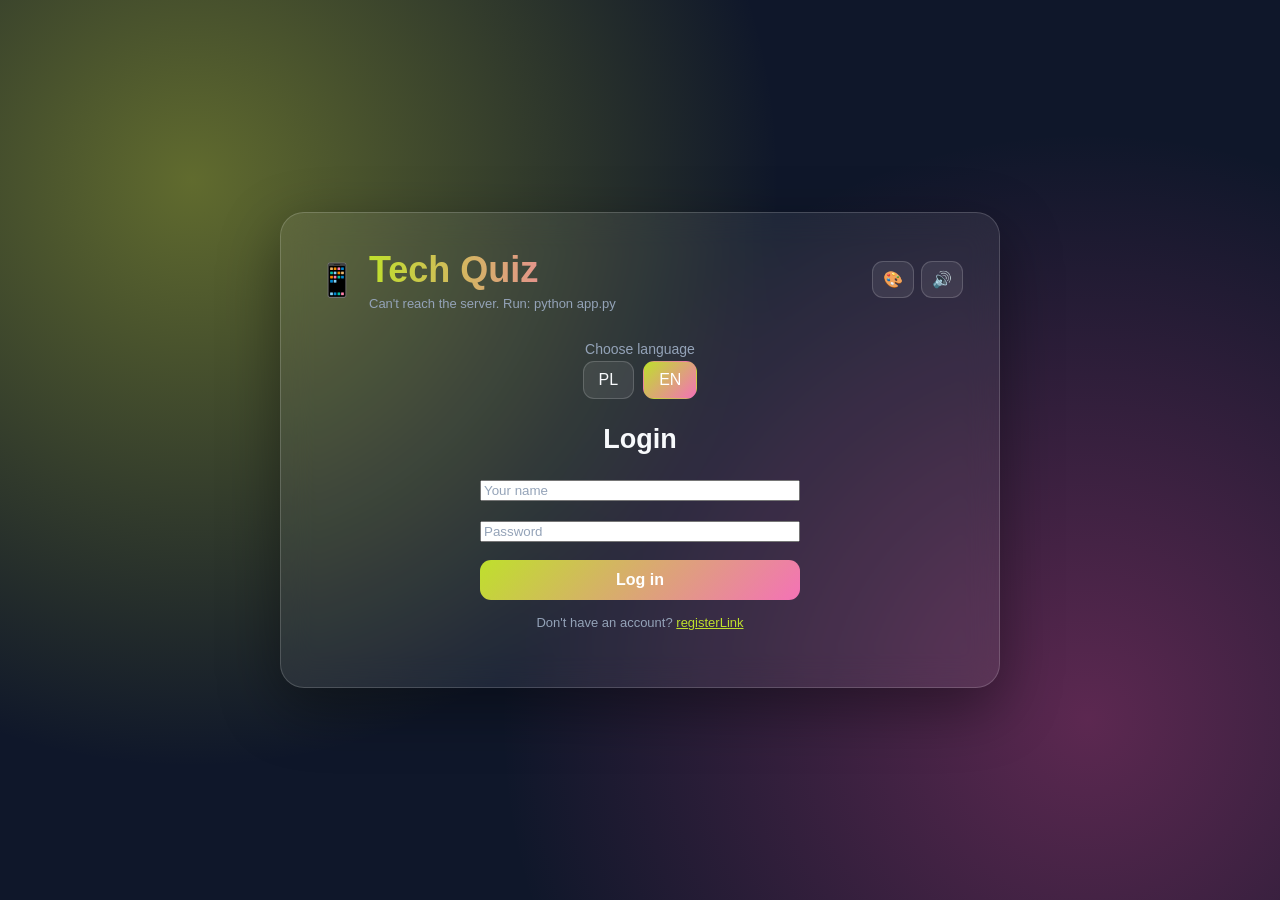
==== commit a6a12cc7: "Wstępne dodanie menu logowania (niedokończone)" ====
--- a/templates/index.html
+++ b/templates/index.html
@@ -1,5 +1,6 @@
 <!DOCTYPE html>
 <html lang="pl">
+ <!-- Metadane strony, tytuł i podłączenie arkusza stylów. -->
  <head>
   <meta charset="utf-8"/>
   <meta content="width=device-width, initial-scale=1" name="viewport"/>
@@ -10,7 +11,9 @@
   <link href="/static/style.css" rel="stylesheet"/>
  </head>
  <body>
+  <!-- Główny panel aplikacji; zawiera ekran startowy, quiz i podsumowanie. -->
   <div class="card">
+   <!-- Nagłówek z nazwą quizu oraz przyciskami motywu i dźwięku. -->
    <header class="top">
     <div class="logo-title">
      <span class="logo">
@@ -33,103 +36,101 @@
      </button>
     </div>
    </header>
-   <section id="start-screen">
-    <p data-i18n="chooseLang" id="lang-label">
-     Wybierz j&eogon;zyk
-    </p>
+   <!-- Ekran konfiguracji: język, liczba pytań, kategoria, tryb i trudność. -->
+<!-- Ekran startowy z dodaną sekcją logowania -->
+<div id="start-screen">
+  
+<!-- W pełni przetłumaczalna sekcja logowania/rejestracji -->
+<div id="auth-box">
+  
+  <!-- Wybierz język -->
+  <div class="field-group" style="margin-bottom: 20px;">
+    <p data-i18n="chooseLang">Wybierz język</p>
     <div class="lang">
-     <button data-lang="pl" type="button">
-      PL
-     </button>
-     <button data-lang="en" type="button">
-      EN
-     </button>
-    </div>
-    <div hidden="" id="quiz-picker">
-     <p data-i18n="chooseQuiz">
-      Wybierz quiz
-     </p>
-     <div class="choices" id="quiz-buttons">
-     </div>
-    </div>
-    <div class="field-group">
-     <p data-i18n="choosePack">
-      Liczba pyta&nacute;
-     </p>
-     <div class="choices" id="pack-buttons">
-     </div>
-    </div>
-    <div class="field-group">
-     <p data-i18n="chooseCategory">
-      Kategoria
-     </p>
-     <div class="choices" id="category-buttons">
-     </div>
-    </div>
-    <div class="field-group">
-     <p data-i18n="chooseMode">
-      Tryb gry
-     </p>
-     <div class="choices" id="mode-buttons">
-      <button class="active" data-mode="classic" type="button">
-       Klasyczny
-      </button>
-      <button data-mode="survival" type="button">
-       Przetrwanie
-      </button>
-      <button data-mode="blitz" type="button">
-       Blitz 60 s
-      </button>
-      <button data-mode="duel" type="button">
-       2 graczy
-      </button>
-      <button data-mode="daily" type="button">
-       Dzienne wyzwanie
-      </button>
-     </div>
-    </div>
-    <div class="field-group">
-     <p data-i18n="chooseDifficulty">
-      Trudno&sacute;&cacute;
-     </p>
-     <div class="choices" id="difficulty-buttons">
-      <button data-difficulty="easy" type="button">
-       &Lstrok;atwy
-      </button>
-      <button class="active" data-difficulty="medium" type="button">
-       &Sacute;redni
-      </button>
-      <button data-difficulty="hard" type="button">
-       Trudny
-      </button>
-     </div>
-    </div>
-    <div class="player-config" hidden="" id="players-config">
-     <label>
-      <span data-i18n="player1">
-       Gracz 1
-      </span>
-      <input id="player1-name" maxlength="24" placeholder="Gracz 1"/>
-     </label>
-     <label>
-      <span data-i18n="player2">
-       Gracz 2
-      </span>
-      <input id="player2-name" maxlength="24" placeholder="Gracz 2"/>
-     </label>
-    </div>
-    <button data-i18n="start" id="start-btn" type="button">
-     Start
-    </button>
-    <div class="footer">
-     <span>
-      &copy; Micha&lstrok; Kuczy&nacute;ski 2026
-     </span>
-     <a href="https://github.com/TWOJ-LOGIN/TWOJ-REPO" id="github-link" rel="noopener noreferrer" target="_blank">
-      GitHub
-     </a>
-    </div>
-   </section>
+      <button type="button" data-lang="pl" class="active">PL</button>
+      <button type="button" data-lang="en">EN</button>
+    </div>
+  </div>
+
+  <!-- Formularz Logowania -->
+  <div id="login-view">
+    <h2 data-i18n="loginTitle">Zaloguj się</h2>
+    <div class="name-label">
+      <input type="text" id="loginUser" data-i18n-placeholder="namePlaceholder" placeholder="Nazwa użytkownika" required>
+      <input type="password" id="loginPass" data-i18n-placeholder="passwordPlaceholder" placeholder="Hasło" required>
+    </div>
+    <button type="button" id="login-submit-btn" data-i18n="loginBtn">Zaloguj</button>
+    <p style="margin-top:15px; font-size:13px; color:var(--muted);">
+      <span data-i18n="noAccount">Nie masz konta? </span><a href="#" id="go-to-signup" data-i18n="registerLink" style="color:var(--accent1);">Zarejestruj się</a>
+    </p>
+  </div>
+
+  <!-- Formularz Rejestracji -->
+  <div id="signup-view" hidden>
+    <h2 data-i18n="signupTitle">Stwórz konto</h2>
+    <div class="name-label">
+      <input type="text" id="signupUser" data-i18n-placeholder="namePlaceholder" placeholder="Wybierz login" required>
+      <input type="password" id="signupPass" data-i18n-placeholder="passwordPlaceholder" placeholder="Wybierz hasło" required>
+    </div>
+    <button type="button" id="signup-submit-btn" data-i18n="signupBtn">Zarejestruj</button>
+    <p style="margin-top:15px; font-size:13px; color:var(--muted);">
+      <span data-i18n="haveAccount">Masz już konto? </span><a href="#" id="go-to-login" data-i18n="loginLink" style="color:var(--accent1);">Zaloguj się</a>
+    </p>
+  </div>
+</div>
+  <!-- UKRYTA KONFIGURACJA QUIZU (Pokaże się po zalogowaniu) -->
+  <div id="quiz-config-view" style="display:none; width:100%; flex-direction:column; align-items:center; gap:17px;">
+    <div id="quiz-picker" class="field-group">
+      <p data-i18n="chooseQuiz"></p>
+      <div id="quiz-buttons" class="choices"></div>
+    </div>
+    
+    <div class="field-group">
+      <p data-i18n="choosePack"></p>
+      <div id="pack-buttons" class="choices"></div>
+    </div>
+
+    <div class="field-group">
+      <p data-i18n="chooseCategory"></p>
+      <div id="category-buttons" class="choices"></div>
+    </div>
+
+    <div class="field-group">
+      <p data-i18n="chooseMode"></p>
+      <div class="choices">
+        <button type="button" data-mode="classic" class="active" data-i18n="classic"></button>
+        <button type="button" data-mode="survival" data-i18n="survival"></button>
+        <button type="button" data-mode="blitz" data-i18n="blitz"></button>
+        <button type="button" data-mode="duel" data-i18n="duel"></button>
+        <button type="button" data-mode="daily" data-i18n="daily"></button>
+      </div>
+    </div>
+
+    <div id="players-config" class="player-config" hidden>
+      <label>
+        <span data-i18n="player1"></span>
+        <input type="text" id="player1-name" value="">
+      </label>
+      <label>
+        <span data-i18n="player2"></span>
+        <input type="text" id="player2-name" value="">
+      </label>
+    </div>
+
+    <div class="field-group">
+      <p data-i18n="chooseDifficulty"></p>
+      <div class="choices">
+        <button type="button" data-difficulty="easy" data-i18n="easy"></button>
+        <button type="button" data-difficulty="medium" class="active" data-i18n="medium"></button>
+        <button type="button" data-difficulty="hard" data-i18n="hard"></button>
+      </div>
+    </div>
+
+    <button type="button" id="start-btn" data-i18n="start"></button>
+  </div>
+
+</div>
+   <!-- Ekran rozgrywki: pasek postępu, zegar, koła ratunkowe i odpowiedzi. -->
    <section hidden="" id="quiz">
     <div class="quiz-toolbar">
      <span id="mode-label">
@@ -152,6 +153,7 @@
      <span id="timer-text">
      </span>
     </div>
+    <!-- Jednorazowe pomoce w trakcie gry. -->
     <div class="lifelines" id="lifelines">
      <button id="fifty-btn" type="button">
       🌓 50/50
@@ -185,6 +187,7 @@
      </button>
     </div>
    </section>
+   <!-- Ekran końcowy: wynik, odznaki, zapis i ranking. -->
    <section hidden="" id="end">
     <div aria-hidden="true" id="confetti">
     </div>
@@ -214,6 +217,7 @@
     </ol>
    </section>
   </div>
+  <!-- Logika gry znajduje się w pliku JavaScript. -->
   <script src="/static/script.js">
   </script>
  </body>
--- a/static/style.css
+++ b/static/style.css
@@ -1,3 +1,4 @@
+/* Kolory i zmienne globalne używane w całym interfejsie. */
 :root {
   --text:#f8fafc;
   --muted:#94a3b8;
@@ -12,6 +13,7 @@
 * {
   box-sizing:border-box
 }
+/* Układ całej strony i tło aplikacji. */
 body {
   margin:0;
   min-height:100vh;
@@ -49,6 +51,7 @@
     transform:translateY(0)
   }
 }
+/* Typografia nagłówków. */
 h1 {
   margin:0;
   font-size:clamp(27px,5vw,36px);
@@ -64,6 +67,7 @@
 h3 {
   margin-top:24px
 }
+/* Nagłówek, logo i przyciski ustawień. */
 .top {
   display:flex;
   align-items:center;
@@ -98,10 +102,12 @@
   padding:8px 10px!important;
   min-width:0!important
 }
+/* Wspólne style przycisków oraz ich stany aktywne i wyłączone. */
 button {
   font:inherit
 }
-.lang,.choices,.lifelines {
+.lang,.choices,/* Przyciski pomocy 50/50 i dodatkowego czasu. */
+.lifelines {
   display:flex;
   flex-wrap:wrap;
   justify-content:center;
@@ -130,9 +136,11 @@
   cursor:not-allowed;
   transform:none
 }
+/* Układ pól wyboru na ekranie startowym. */
 .choices {
   margin-top:8px
 }
+/* Odstępy i wygląd sekcji ustawień. */
 .field-group {
   width:100%;
   display:flex;
@@ -175,6 +183,7 @@
   filter:brightness(1.08);
   transform:translateY(-2px)
 }
+/* Stopka strony i odnośnik do repozytorium. */
 .footer {
   display:flex;
   flex-direction:column;
@@ -192,6 +201,7 @@
 .footer a:hover {
   text-decoration:underline
 }
+/* Pasek narzędzi rozgrywki i etykieta trybu. */
 .quiz-toolbar {
   display:flex;
   align-items:center;
@@ -207,6 +217,7 @@
   font-size:13px;
   font-weight:700
 }
+/* Pasek postępu pytań. */
 .bar {
   height:9px;
   background:rgba(255,255,255,.12);
@@ -226,6 +237,7 @@
   color:var(--muted);
   font-size:14px
 }
+/* Zegar i pasek czasu na odpowiedź. */
 .timer-row {
   display:flex;
   align-items:center;
@@ -264,6 +276,7 @@
 .lifelines button:disabled {
   opacity:.4
 }
+/* Treść pytania, opcjonalny obraz i przyciski odpowiedzi. */
 #question {
   margin:12px 0 18px
 }
@@ -326,6 +339,7 @@
   visibility:hidden;
   pointer-events:none
 }
+/* Komunikaty o poprawnej/błędnej odpowiedzi i wyjaśnienie. */
 #feedback {
   margin:14px 0 0;
   font-size:17px;
@@ -355,6 +369,7 @@
   border-radius:12px;
   cursor:pointer
 }
+/* Nakładka widoczna po wstrzymaniu gry. */
 #pause-screen {
   display:flex;
   flex-direction:column;
@@ -372,6 +387,7 @@
 #restart-btn {
   padding:10px 24px
 }
+/* Ekran podsumowania i zapis wyniku. */
 #result {
   font-size:clamp(23px,4vw,30px);
   line-height:1.4;
@@ -415,6 +431,7 @@
   opacity:.55;
   cursor:not-allowed
 }
+/* Ranking wyników. */
 #rank-title {
   margin:18px 0 0
 }
@@ -438,6 +455,7 @@
   list-style:none;
   color:var(--muted)
 }
+/* Pola wpisywania nazw graczy w trybie pojedynku. */
 .player-config {
   width:100%;
   display:flex;
@@ -455,6 +473,7 @@
 .player-config input {
   width:170px
 }
+/* Odznaki i krótkie komunikaty zdobytych osiągnięć. */
 .badges {
   display:flex;
   flex-wrap:wrap;
@@ -474,6 +493,7 @@
   font-size:13px;
   margin-top:8px
 }
+/* Podsumowanie trybu dla dwóch graczy. */
 #duel-result {
   padding:12px;
   margin:10px 0;
@@ -481,6 +501,7 @@
   background:rgba(255,255,255,.08);
   font-weight:700
 }
+/* Warstwa i animacja konfetti po zakończeniu gry. */
 #confetti {
   position:absolute;
   inset:0;
@@ -509,6 +530,7 @@
     opacity:.2
   }
 }
+/* Alternatywne motywy kolorystyczne. */
 .theme-blue {
   --accent1:#38bdf8;
   --accent2:#6366f1;
@@ -550,6 +572,7 @@
 .theme-light #answers button.bad {
   background:rgba(239,68,68,.18)
 }
+/* Dostosowanie układu do wąskich ekranów, np. telefonów. */
 @media(max-width:520px) {
   body {
     padding:10px;
@@ -587,3 +610,22 @@
     align-items:flex-start
   }
 }
+#auth-box {
+  width: 100%;
+  max-width: 320px;
+  text-align: center;
+}
+#auth-box input {
+  width: 100%;
+  margin-bottom: 10px;
+}
+#login-submit-btn, #signup-submit-btn {
+  width: 100%;
+  padding: 11px;
+  font-weight: 700;
+  border-radius: 11px;
+  border: 0;
+  cursor: pointer;
+  background: linear-gradient(135deg, var(--accent1), var(--accent2));
+  color: white;
+}
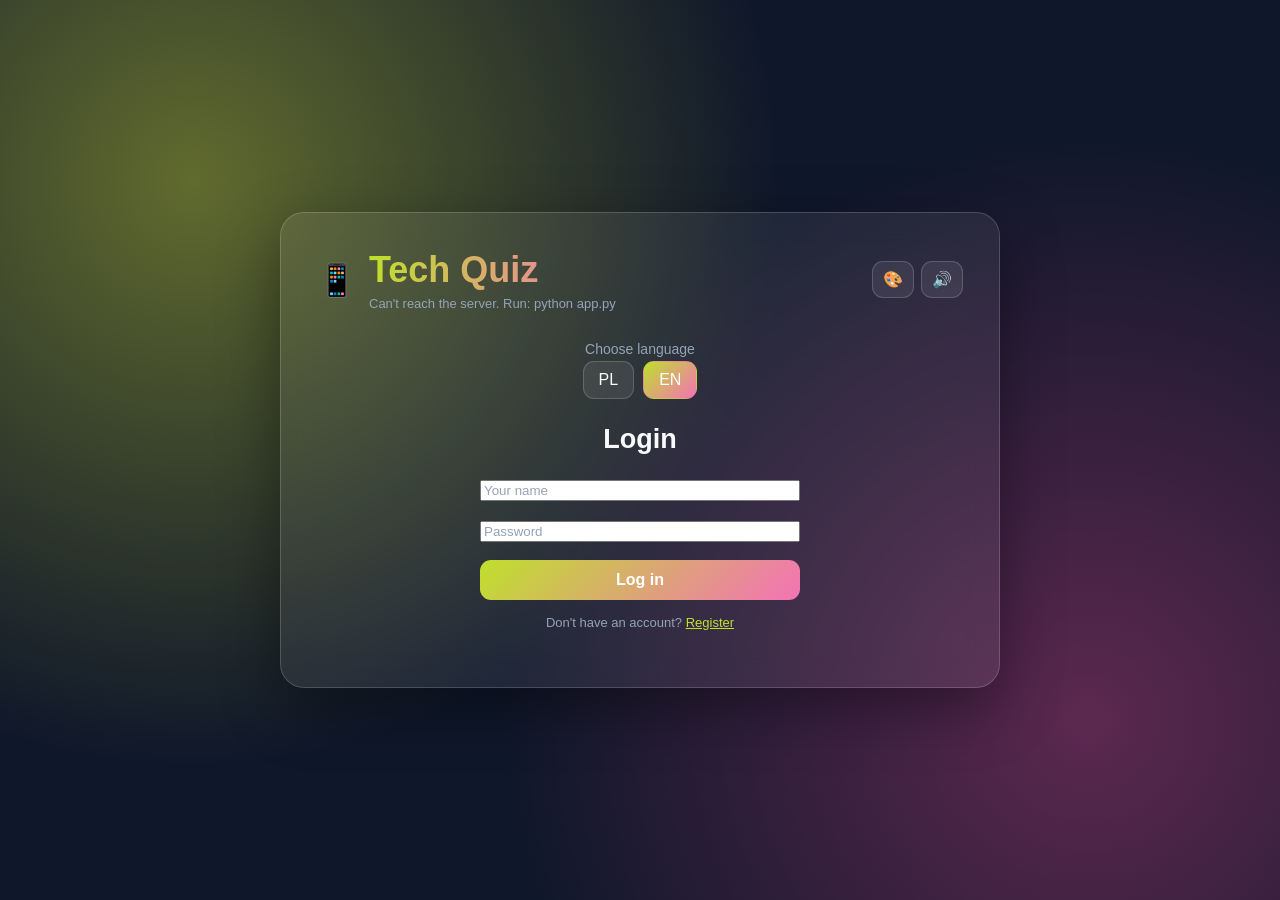
==== commit 5957a21e: "Usunięcie dodawania nazwy przy zapisywaniu wyniku" ====
--- a/templates/index.html
+++ b/templates/index.html
@@ -201,7 +201,7 @@
      <span data-i18n="namePlaceholder">
       Twoje imi&eogon;
      </span>
-     <input data-i18n-placeholder="namePlaceholder" id="name" maxlength="40" placeholder="Twoje imi&eogon;"/>
+     <input data-i18n-placeholder="namePlaceholder" id="name" maxlength="40" placeholder="Twoje imi&eogon;" hidden/>
     </label>
     <button data-i18n="save" id="save" type="button">
      Zapisz wynik
